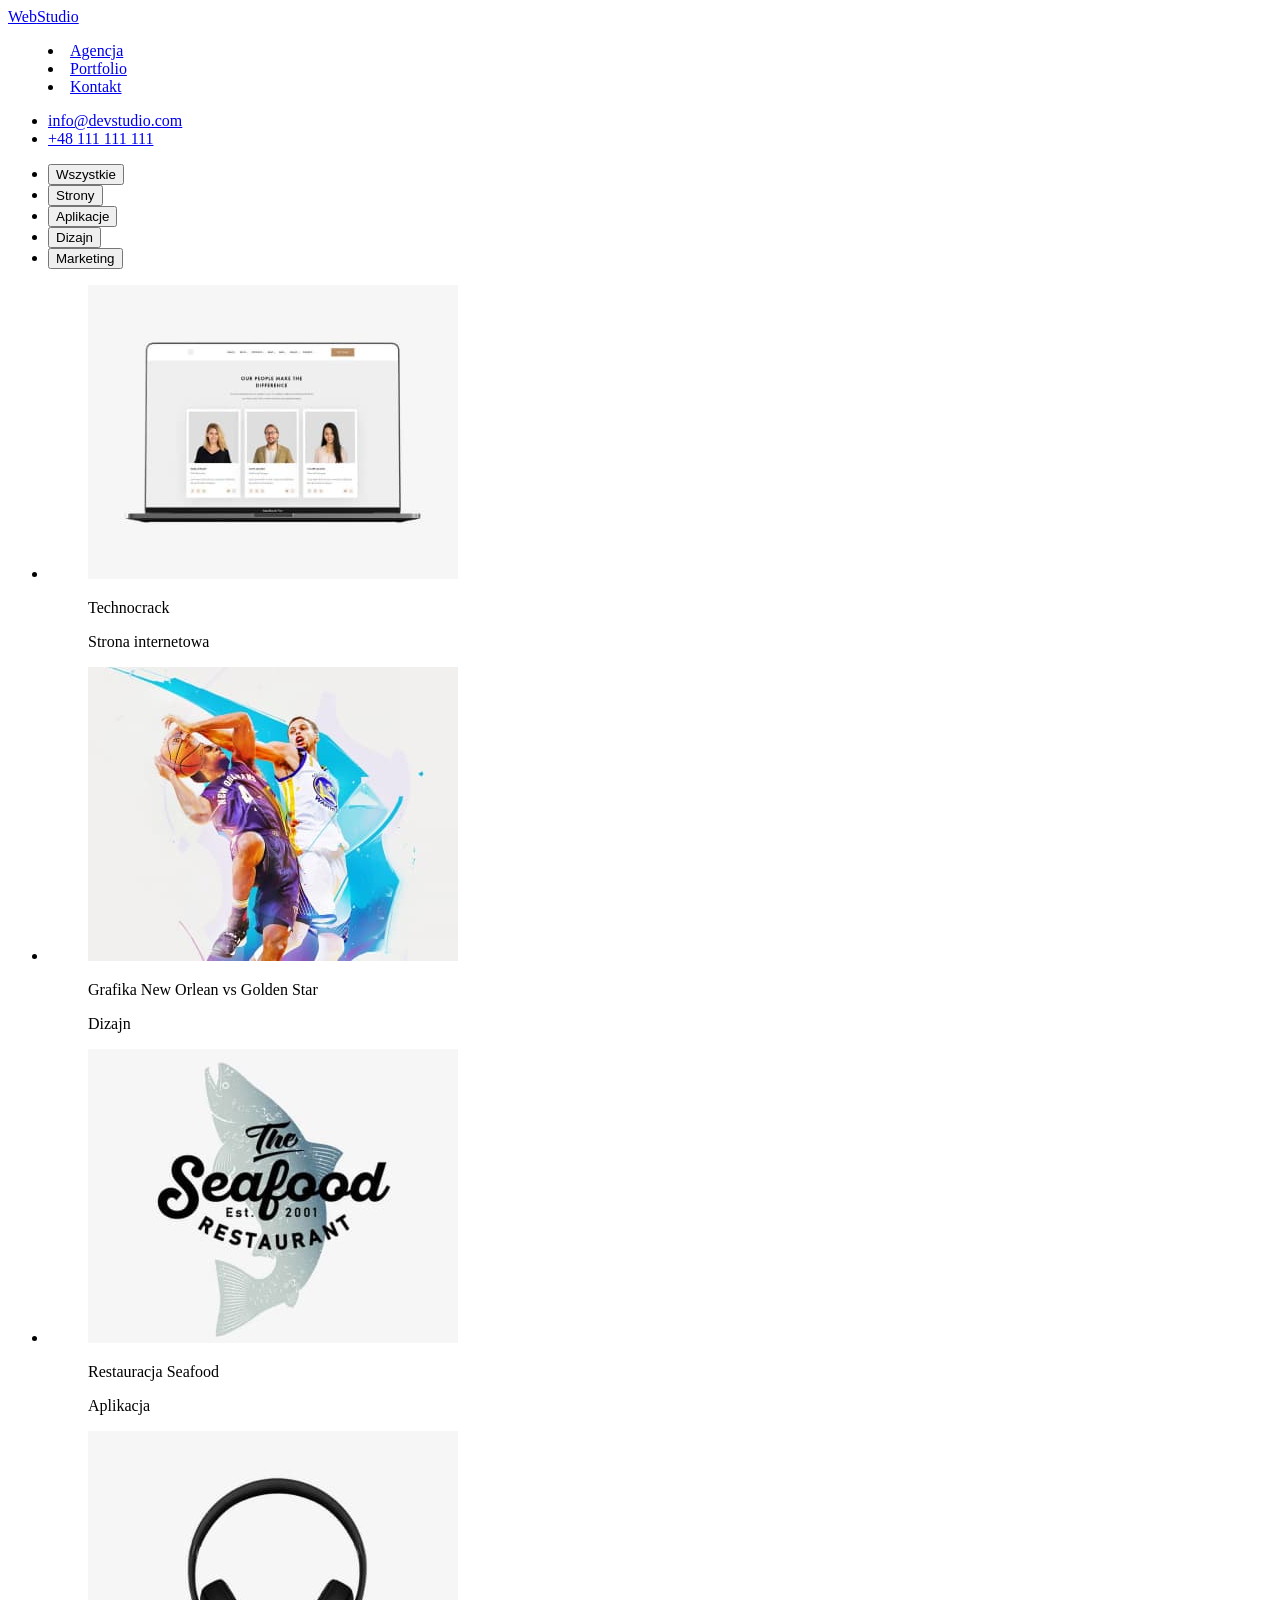
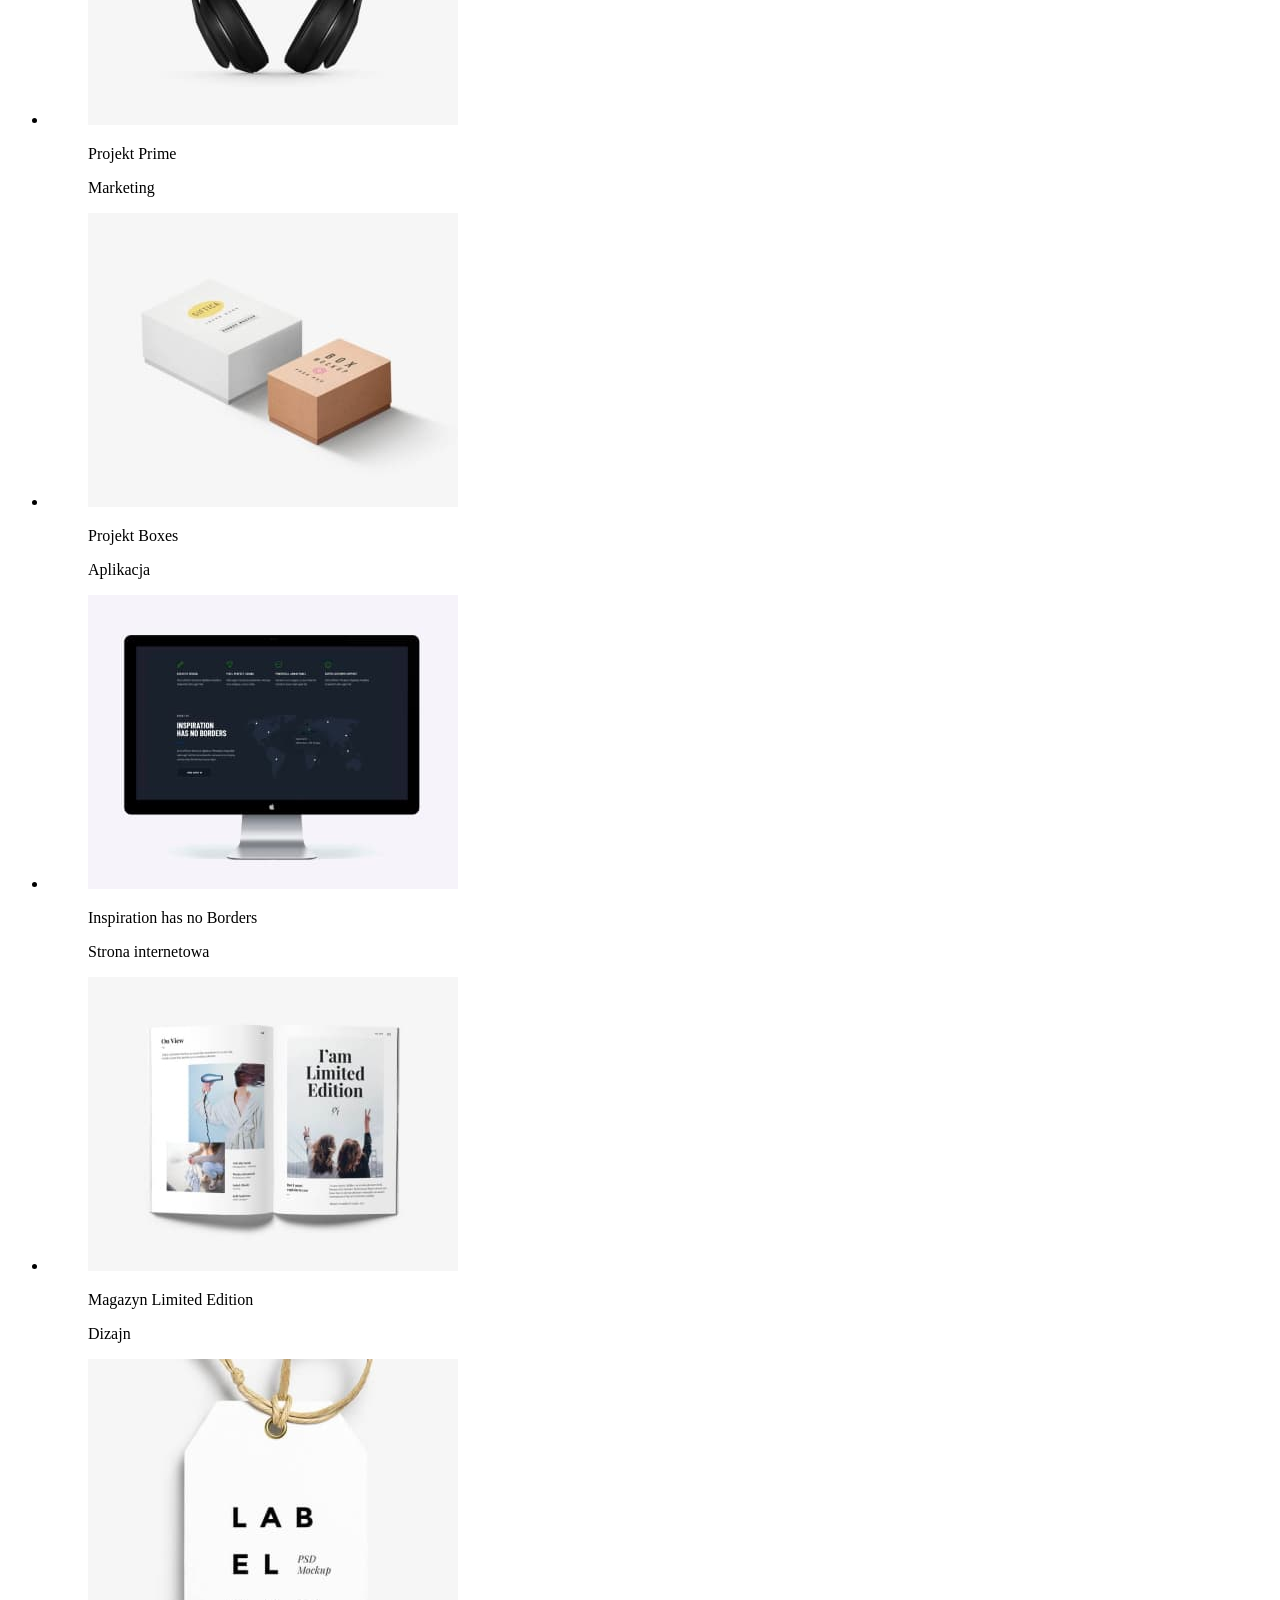
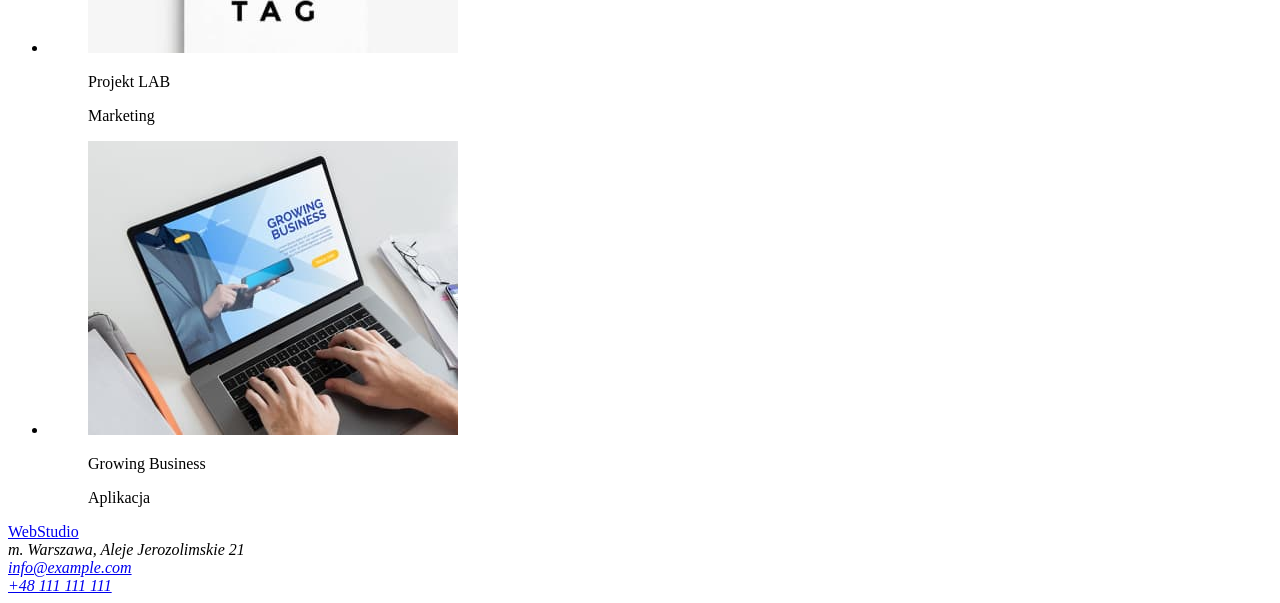
==== portfolio.html @ b9f43615 "e" ====
<!DOCTYPE html>
<html lang="en">
  <head>
    <meta charset="UTF-8" />
    <meta http-equiv="X-UA-Compatible" content="IE=edge" />
    <meta name="viewport" content="width=device-width, initial-scale=1.0" />
    <title>hw2 - Portfolio</title>
  </head>
  <body>
    <header>
      <a href="/index.html"><span>Web</span><span>Studio</span></a>
      <nav>
        <menu>
          <li><a href="#">Agencja</a></li>
          <li><a href="#">Portfolio</a></li>
          <li><a href="#">Kontakt</a></li>
        </menu>
      </nav>
      <ul>
        <li><a href="mailto:info@devstudio.com">info@devstudio.com</a></li>
        <li><a href="tel:+48111111111">+48 111 111 111</a></li>
      </ul>
    </header>
    <main>
      <section>
        <ul>
          <li><button type="button">Wszystkie</button></li>
          <li><button type="button">Strony</button></li>
          <li><button type="button">Aplikacje</button></li>
          <li><button type="button">Dizajn</button></li>
          <li><button type="button">Marketing</button></li>
        </ul>
      </section>
      <section>
        <ul>
          <li>
            <article>
              <figure>
                <img src="images/img1-2.jpg" alt="" width="370" height="294" />
                <figcaption>
                  <p>Technocrack</p>
                  <p>Strona internetowa</p>
                </figcaption>
              </figure>
            </article>
          </li>
          <li>
            <article>
              <figure>
                <img src="images/img2-2.jpg" alt="" width="370" height="294" />
                <figcaption>
                  <p>Grafika New Orlean vs Golden Star</p>
                  <p>Dizajn</p>
                </figcaption>
              </figure>
            </article>
          </li>
          <li>
            <article>
              <figure>
                <img src="images/img3-2.jpg" alt="" width="370" height="294" />
                <figcaption>
                  <p>Restauracja Seafood</p>
                  <p>Aplikacja</p>
                </figcaption>
              </figure>
            </article>
          </li>
          <li>
            <article>
              <figure>
                <img
                  src="images/img4-2.jpg"
                  alt="computer"
                  width="370"
                  height="294"
                />
                <figcaption>
                  <p>Projekt Prime</p>
                  <p>Marketing</p>
                </figcaption>
              </figure>
            </article>
          </li>
          <li>
            <article>
              <figure>
                <img src="images/img5-2.jpg" alt="" width="370" height="294" />
                <figcaption>
                  <p>Projekt Boxes</p>
                  <p>Aplikacja</p>
                </figcaption>
              </figure>
            </article>
          </li>
          <li>
            <article>
              <figure>
                <img src="images/img6-2.jpg" alt="" width="370" height="294" />
                <figcaption>
                  <p>Inspiration has no Borders</p>
                  <p>Strona internetowa</p>
                </figcaption>
              </figure>
            </article>
          </li>
          <li>
            <article>
              <figure>
                <img src="images/img7-2.jpg" alt="" width="370" height="294" />
                <figcaption>
                  <p>Magazyn Limited Edition</p>
                  <p>Dizajn</p>
                </figcaption>
              </figure>
            </article>
          </li>
          <li>
            <article>
              <figure>
                <img src="images/img8-2.jpg" alt="" width="370" height="294" />
                <figcaption>
                  <p>Projekt LAB</p>
                  <p>Marketing</p>
                </figcaption>
              </figure>
            </article>
          </li>
          <li>
            <article>
              <figure>
                <img src="images/img9-2.jpg" alt="" width="370" height="294" />
                <figcaption>
                  <p>Growing Business</p>
                  <p>Aplikacja</p>
                </figcaption>
              </figure>
            </article>
          </li>
        </ul>
      </section>
    </main>
    <footer>
      <a href="#"><span>Web</span><span>Studio</span></a>
      <address>
        m. Warszawa, Aleje Jerozolimskie 21<br /><a
          href="mailto:info@example.com"
          >info@example.com</a
        ><br /><a href="tel:+48111111111">+48 111 111 111</a>
      </address>
    </footer>
  </body>
</html>
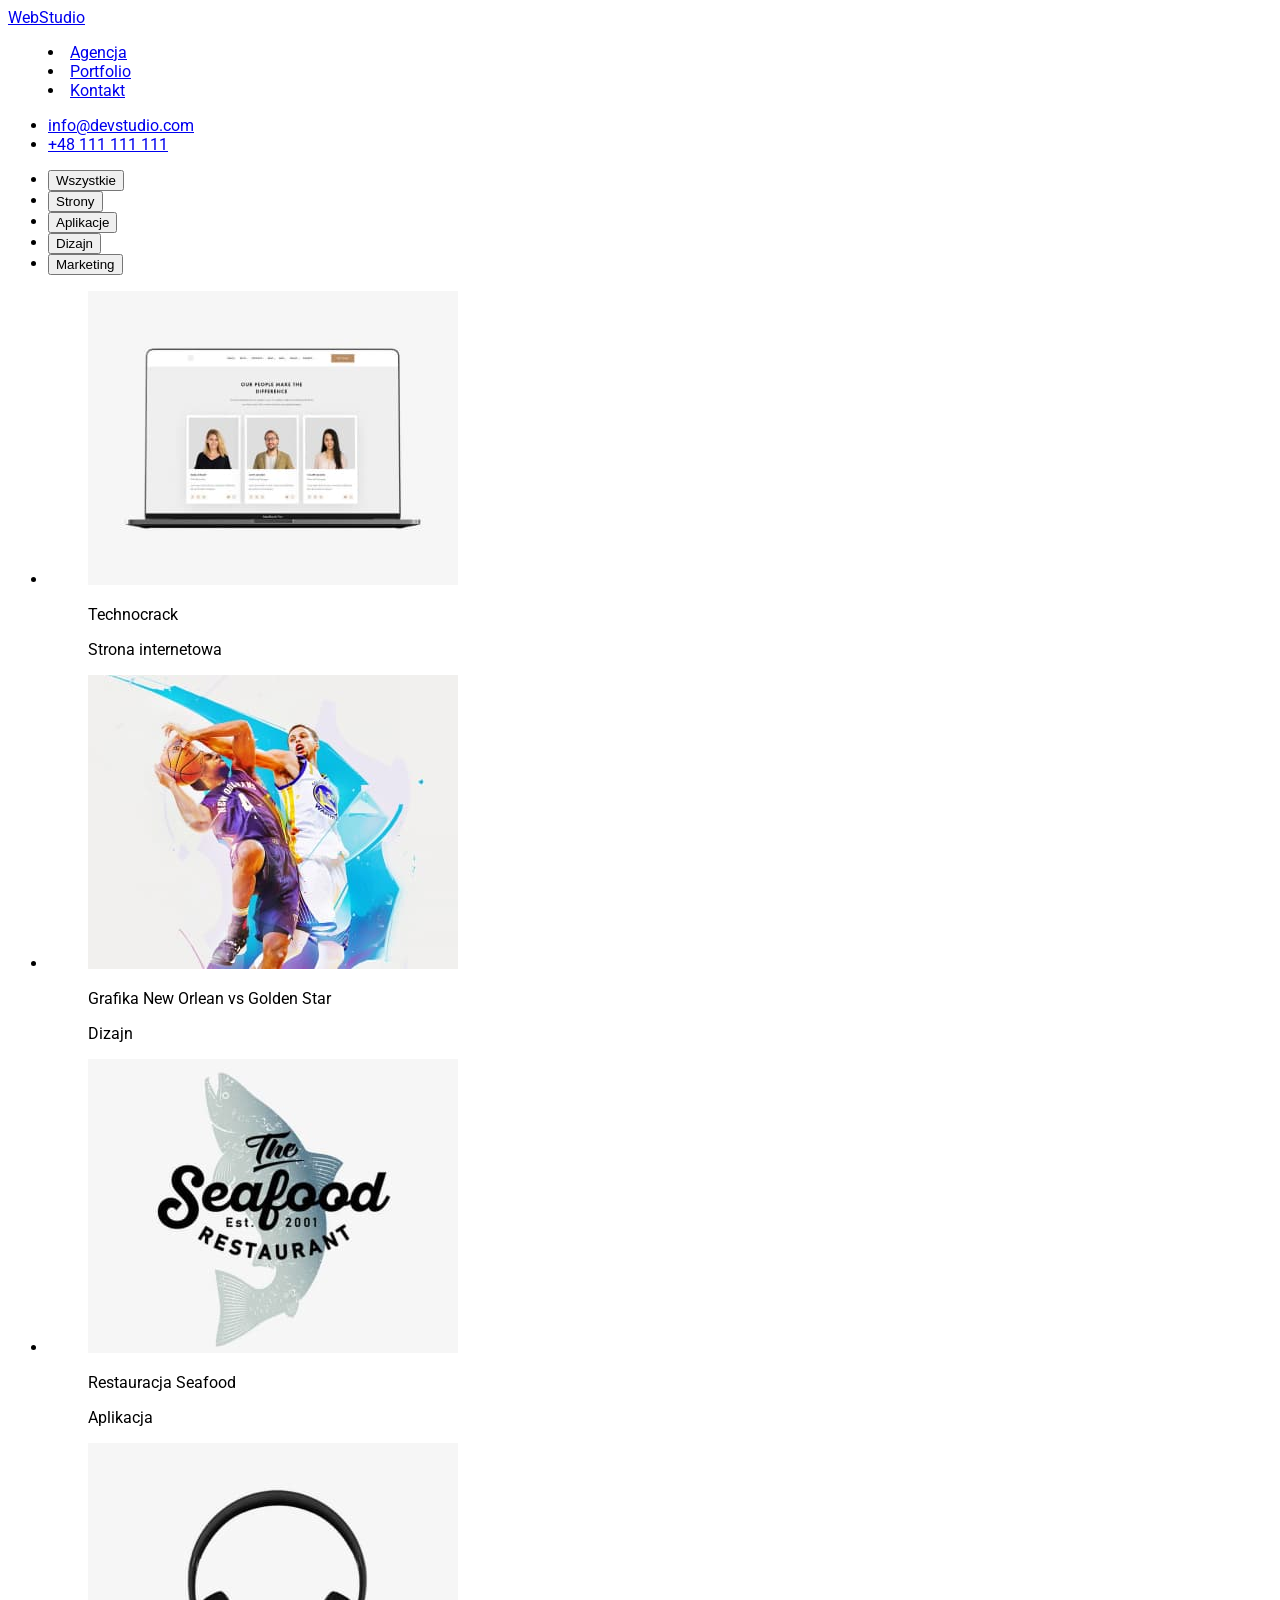
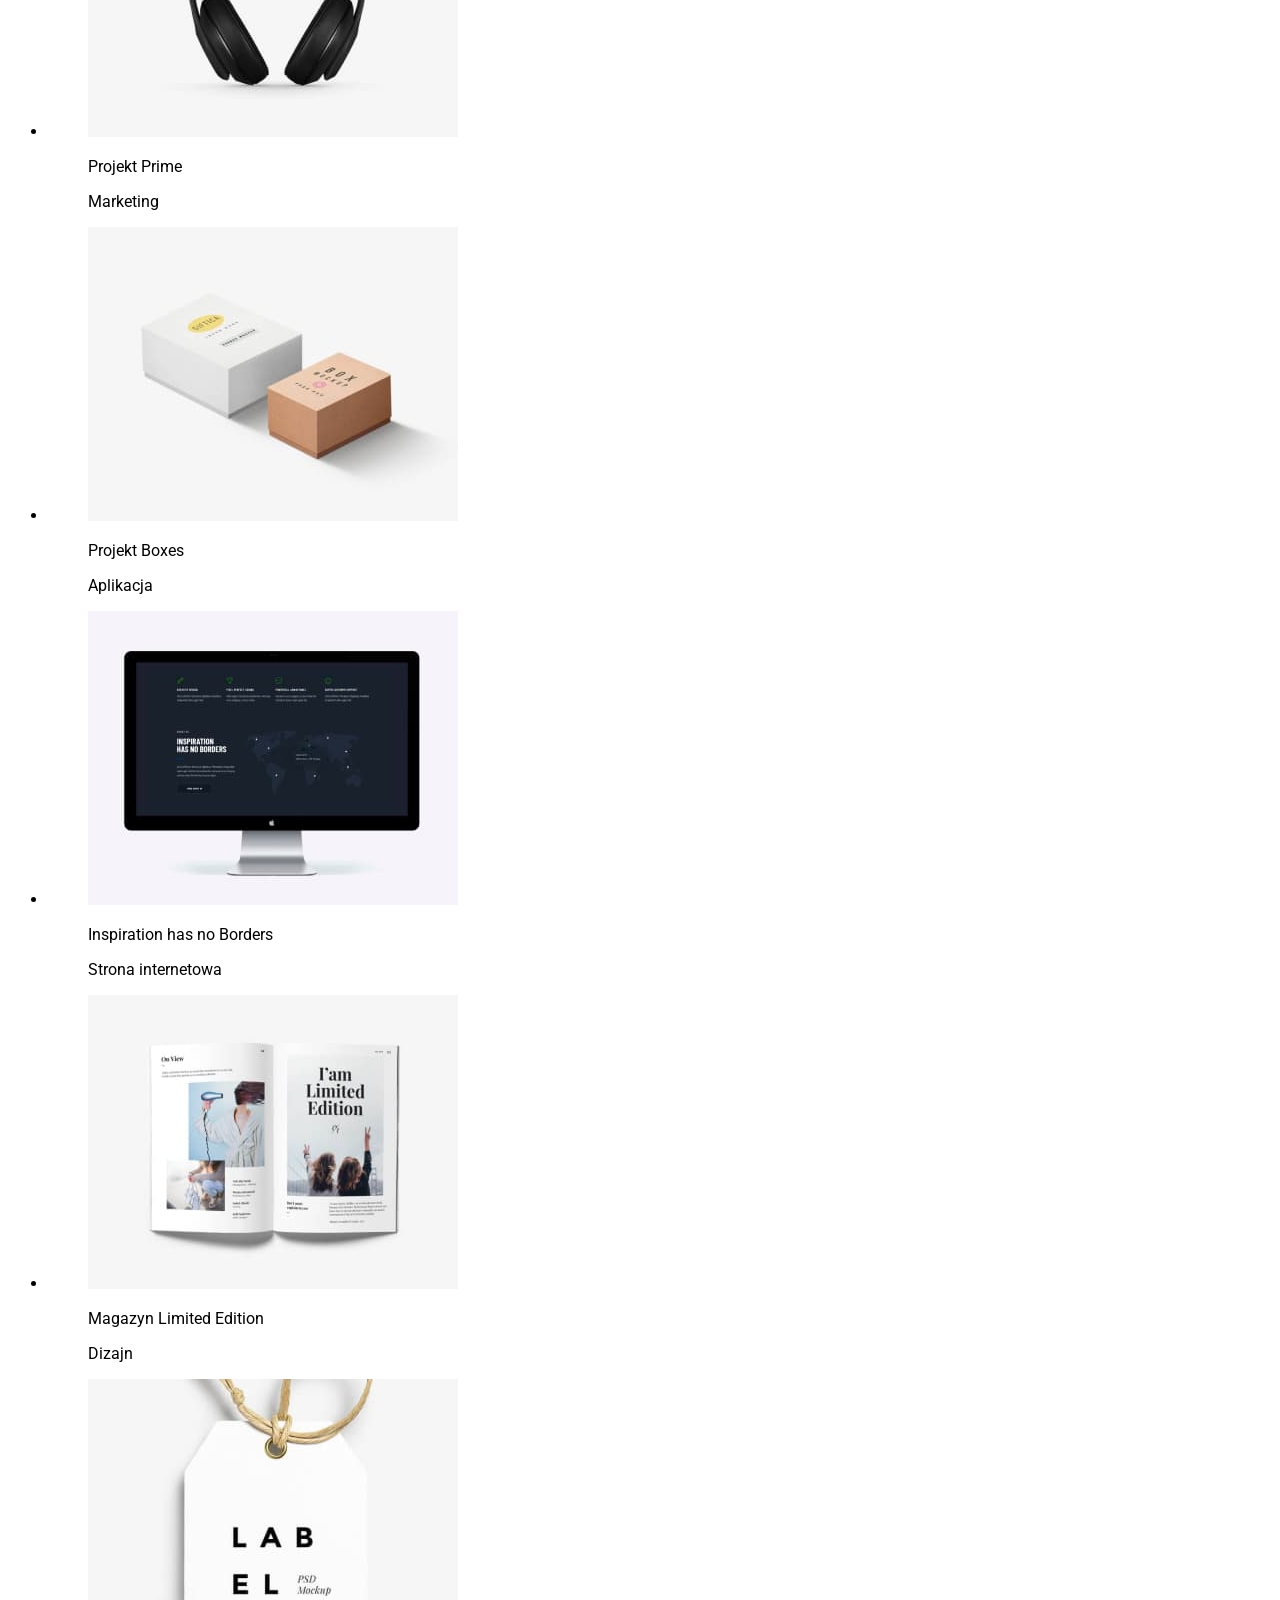
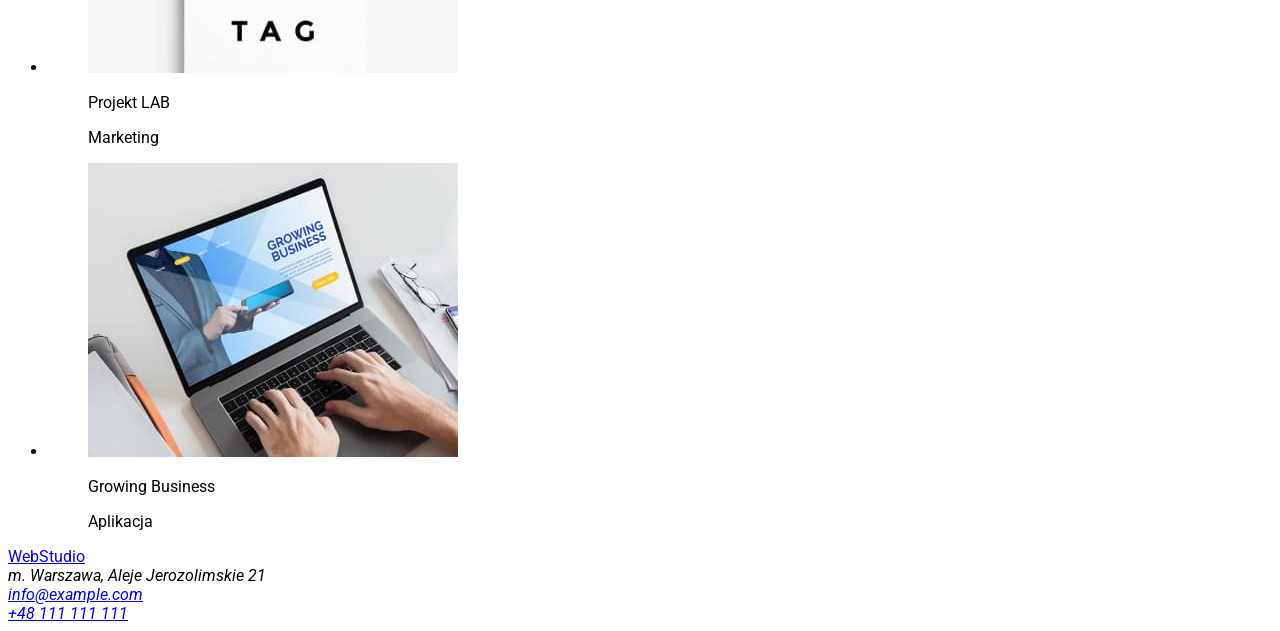
==== commit 93fe993f: "styles" ====
--- a/portfolio.html
+++ b/portfolio.html
@@ -5,6 +5,13 @@
     <meta http-equiv="X-UA-Compatible" content="IE=edge" />
     <meta name="viewport" content="width=device-width, initial-scale=1.0" />
     <title>hw2 - Portfolio</title>
+    <link rel="preconnect" href="https://fonts.googleapis.com" />
+    <link rel="preconnect" href="https://fonts.gstatic.com" crossorigin />
+    <link
+      href="https://fonts.googleapis.com/css2?family=Raleway:wght@700&family=Roboto:wght@400;500;700;900&display=swap"
+      rel="stylesheet"
+    />
+    <link rel="stylesheet" href="./css/styles.css" />
   </head>
   <body>
     <header>
--- a/css/styles.css
+++ b/css/styles.css
@@ -0,0 +1,4 @@
+body {
+  background: #ffffff;
+  font-family: "Roboto", sans-serif;
+}
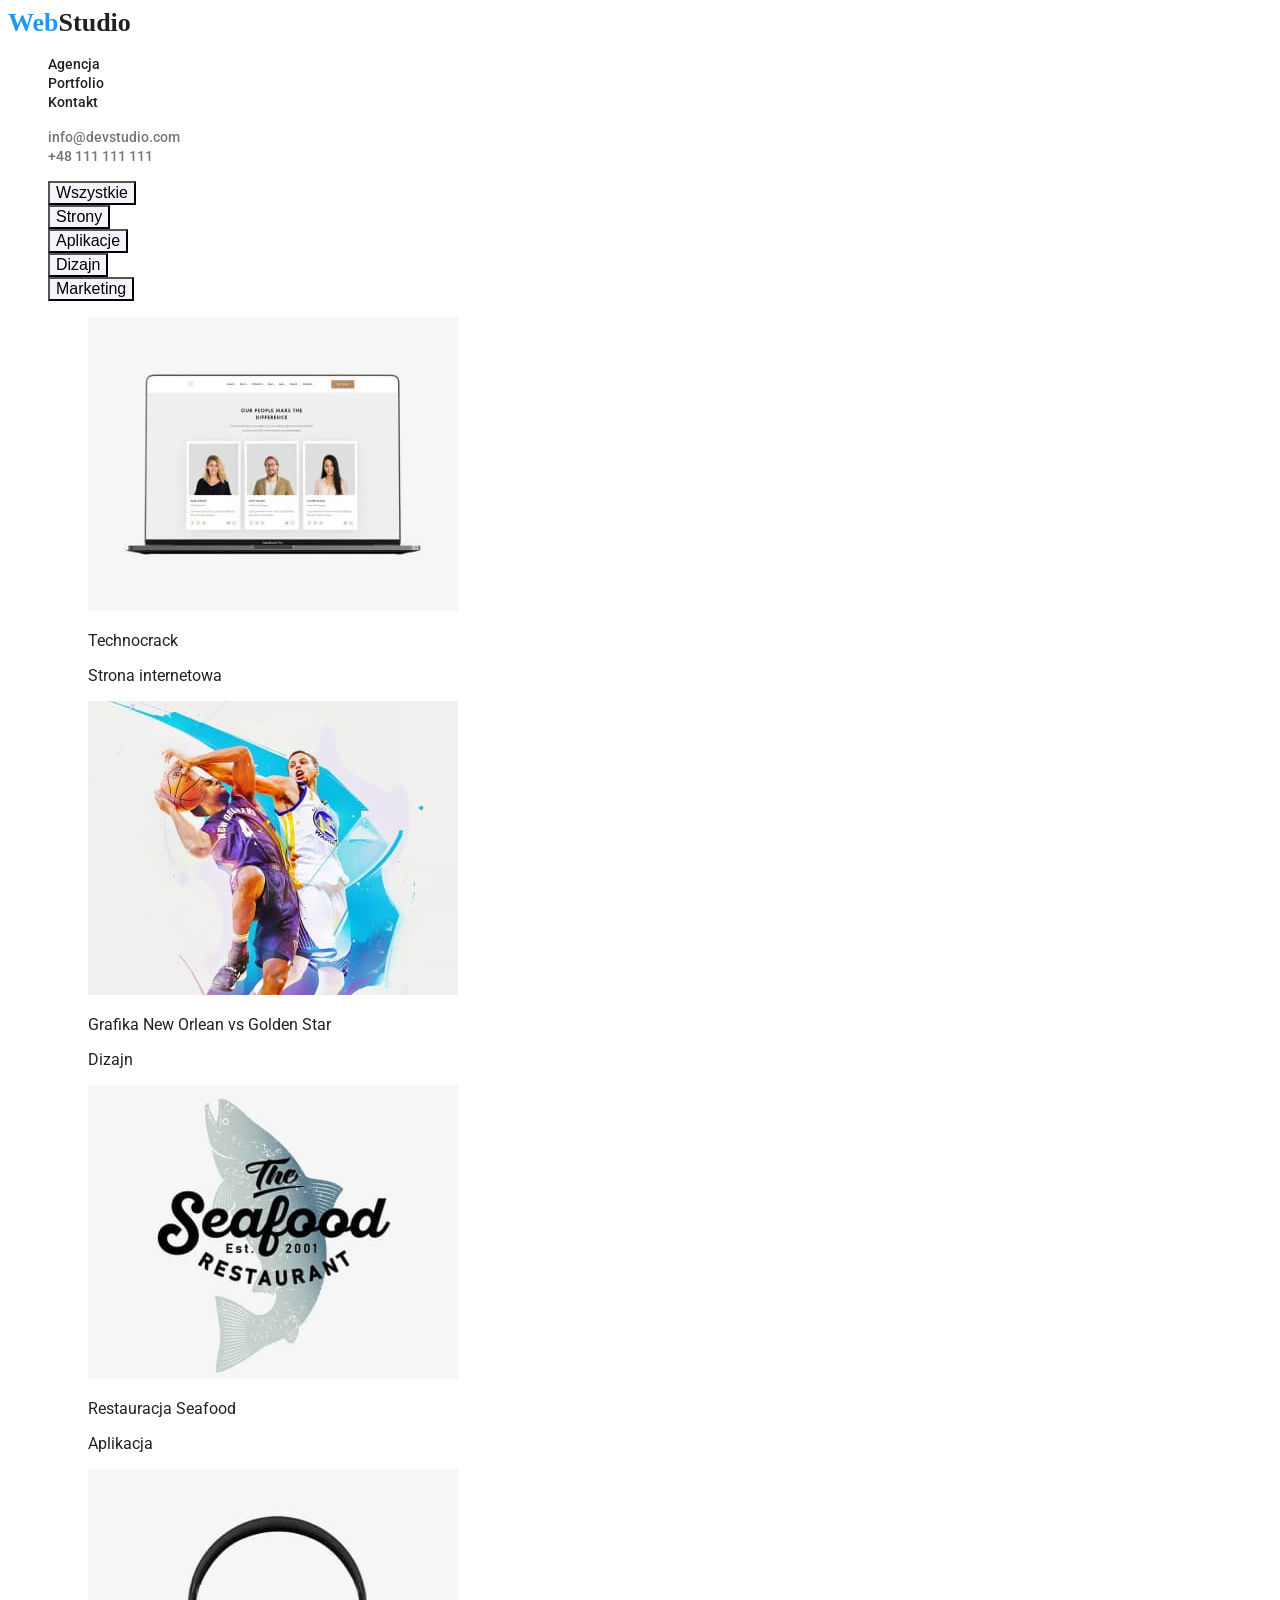
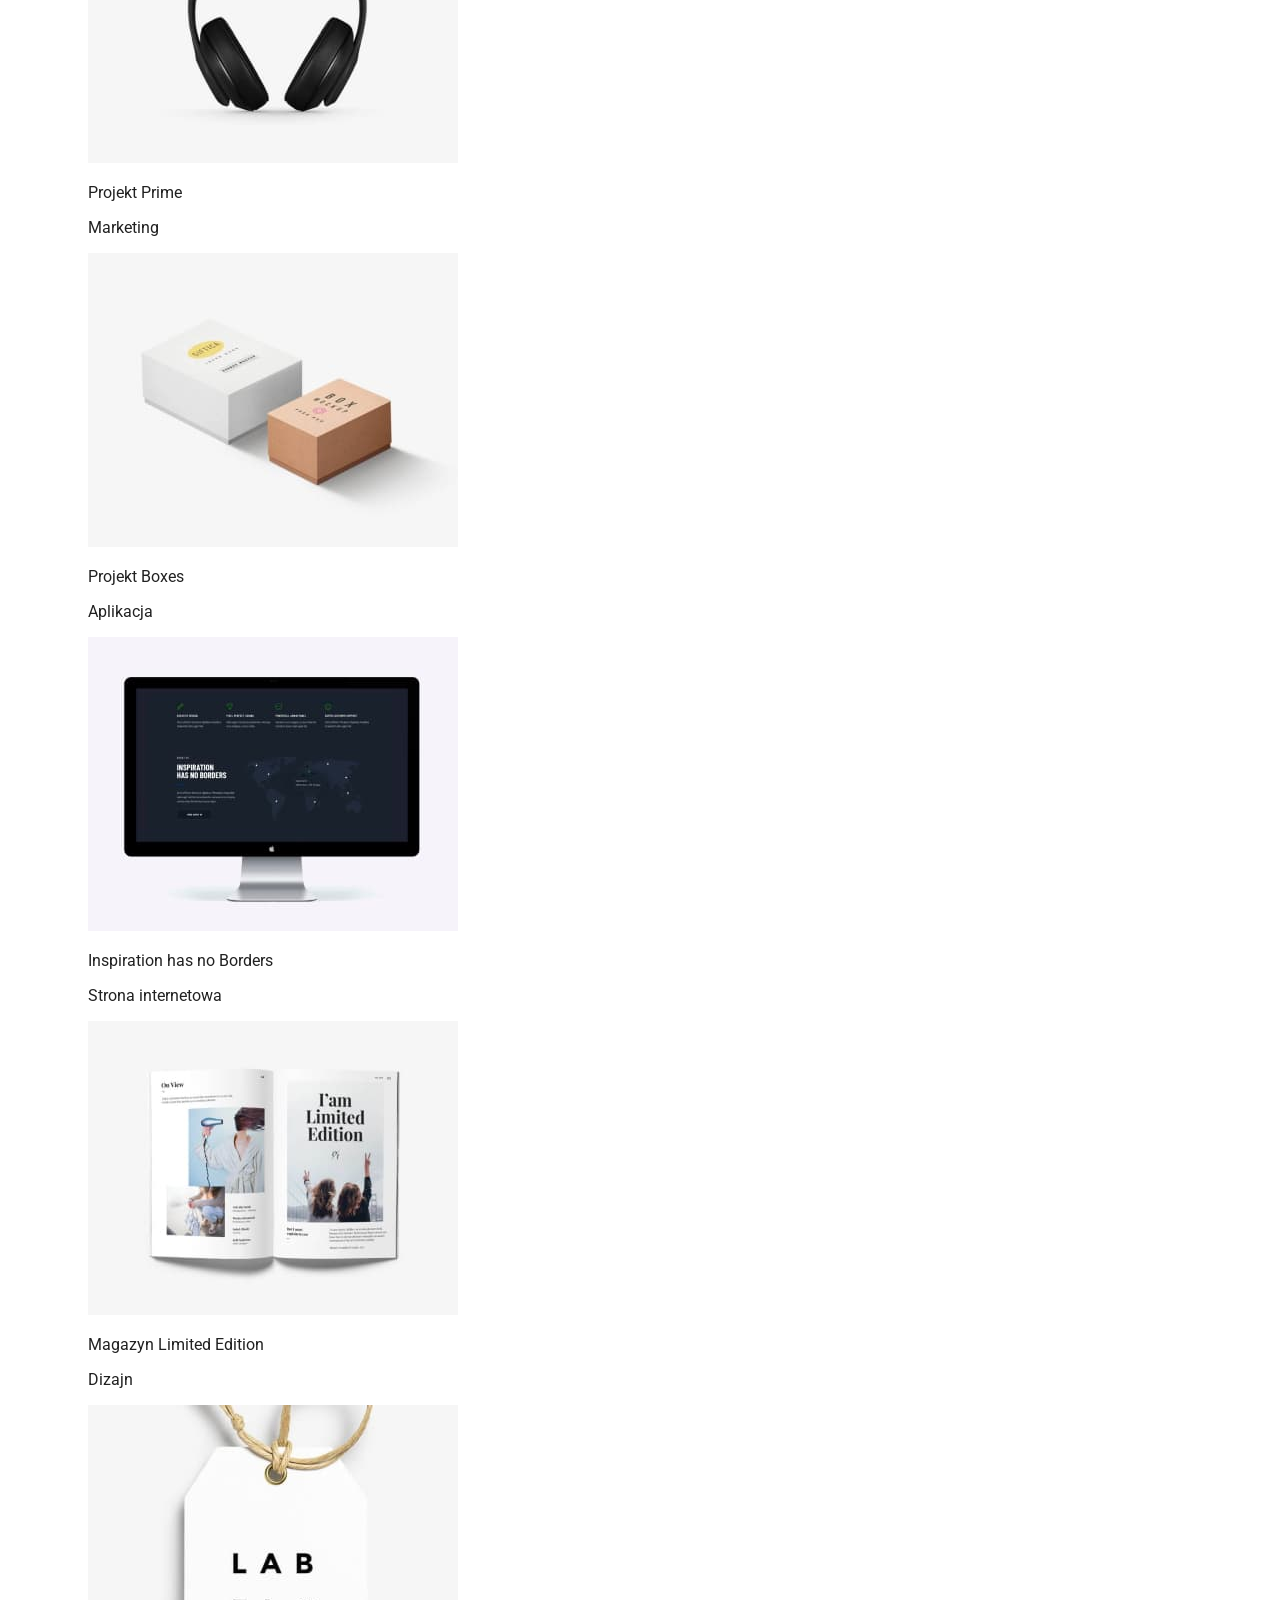
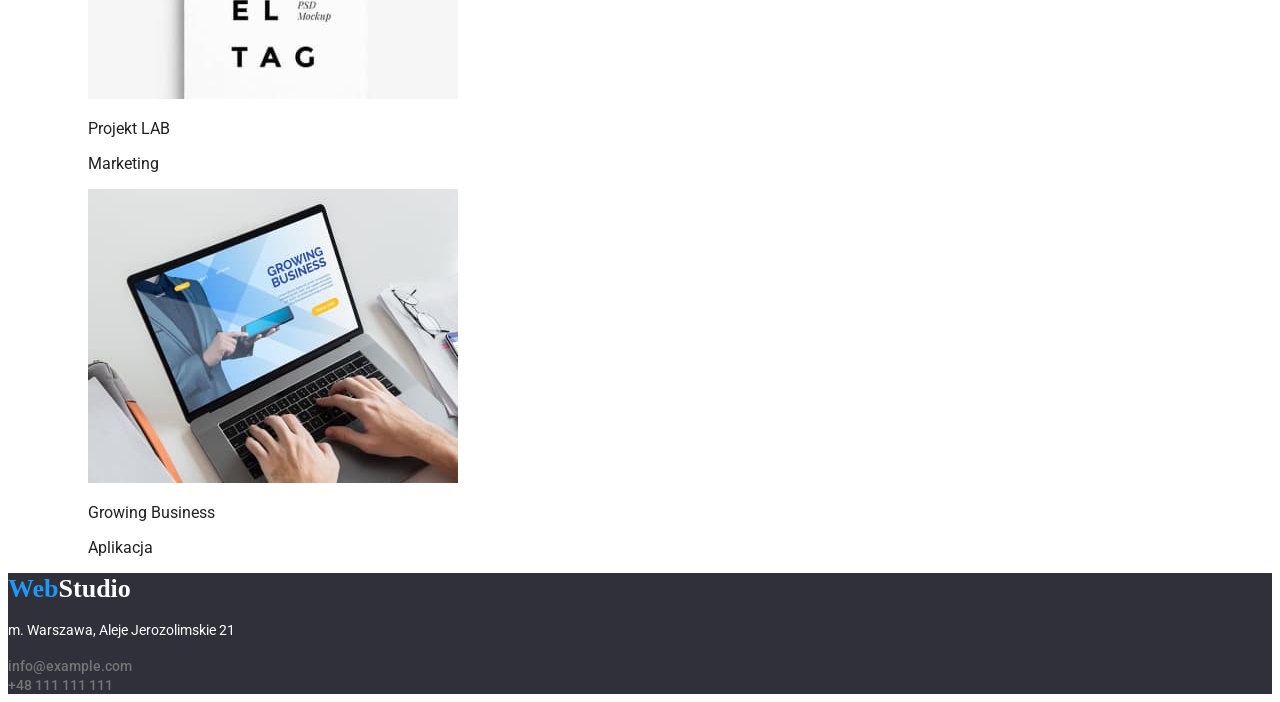
==== commit e6981f42: "styles" ====
--- a/portfolio.html
+++ b/portfolio.html
@@ -15,27 +15,45 @@
   </head>
   <body>
     <header>
-      <a href="/index.html"><span>Web</span><span>Studio</span></a>
+      <a class="menu-button" href="./index.html">
+        <span class="web-button">Web</span><span>Studio</span></a
+      >
       <nav>
-        <menu>
-          <li><a href="#">Agencja</a></li>
-          <li><a href="#">Portfolio</a></li>
-          <li><a href="#">Kontakt</a></li>
-        </menu>
+        <ul>
+          <li><a class="menu-links" href="#">Agencja</a></li>
+          <li><a class="menu-links" href="#">Portfolio</a></li>
+          <li><a class="menu-links" href="#">Kontakt</a></li>
+        </ul>
       </nav>
       <ul>
-        <li><a href="mailto:info@devstudio.com">info@devstudio.com</a></li>
-        <li><a href="tel:+48111111111">+48 111 111 111</a></li>
+        <li>
+          <a class="contact-links" href="mailto:info@devstudio.com"
+            >info@devstudio.com</a
+          >
+        </li>
+        <li>
+          <a class="contact-links" href="tel:+48111111111">+48 111 111 111</a>
+        </li>
       </ul>
     </header>
     <main>
       <section>
         <ul>
-          <li><button type="button">Wszystkie</button></li>
-          <li><button type="button">Strony</button></li>
-          <li><button type="button">Aplikacje</button></li>
-          <li><button type="button">Dizajn</button></li>
-          <li><button type="button">Marketing</button></li>
+          <li>
+            <button class="portfolio-buttons" type="button">Wszystkie</button>
+          </li>
+          <li>
+            <button class="portfolio-buttons" type="button">Strony</button>
+          </li>
+          <li>
+            <button class="portfolio-buttons" type="button">Aplikacje</button>
+          </li>
+          <li>
+            <button class="portfolio-buttons" type="button">Dizajn</button>
+          </li>
+          <li>
+            <button class="portfolio-buttons" type="button">Marketing</button>
+          </li>
         </ul>
       </section>
       <section>
@@ -147,13 +165,17 @@
         </ul>
       </section>
     </main>
-    <footer>
-      <a href="#"><span>Web</span><span>Studio</span></a>
+    <footer class="footer">
+      <a class="footer-button" href="#">
+        <span class="web-button">Web</span><span>Studio</span>
+      </a>
       <address>
-        m. Warszawa, Aleje Jerozolimskie 21<br /><a
-          href="mailto:info@example.com"
+        <p class="footer-address">m. Warszawa, Aleje Jerozolimskie 21 <br /></p>
+        <a class="contact-links" href="mailto:info@example.com"
           >info@example.com</a
-        ><br /><a href="tel:+48111111111">+48 111 111 111</a>
+        >
+        <br />
+        <a class="contact-links" href="tel:+48111111111">+48 111 111 111</a>
       </address>
     </footer>
   </body>
--- a/css/styles.css
+++ b/css/styles.css
@@ -1,4 +1,134 @@
 body {
   background: #ffffff;
+  color: #212121;
   font-family: "Roboto", sans-serif;
 }
+
+a {
+  text-decoration: none;
+  color: inherit;
+  font-style: normal;
+}
+
+ul {
+  list-style-type: none;
+}
+
+.menu-links {
+  font-weight: 500;
+  font-size: 14px;
+  color: #212121;
+}
+.menu-links:hover,
+.menu-links:focus {
+  color: #2196f3;
+  cursor: pointer;
+}
+
+.contact-links {
+  font-weight: 500;
+  font-size: 14px;
+  color: #757575;
+}
+.contact-links:hover,
+.contact-links:focus {
+  color: #2196f3;
+  cursor: pointer;
+}
+
+.portfolio-buttons {
+  font-weight: 500;
+  font-size: 16px;
+  background: #f5f4fa;
+}
+.portfolio-buttons:hover,
+.portfolio-buttons:focus {
+  color: #ffffff;
+  background: #2196f3;
+  cursor: pointer;
+}
+
+.menu-button {
+  font-family: "Raleway";
+  font-style: normal;
+  font-weight: 700;
+  font-size: 26px;
+}
+.footer-button {
+  font-family: "Raleway";
+  font-style: normal;
+  font-weight: 700;
+  font-size: 26px;
+  line-height: 31px;
+  color: #ffffff;
+}
+.web-button {
+  color: #2196f3;
+}
+
+.hero {
+  background: #2f303a;
+}
+.hero-header {
+  font-weight: 900;
+  font-size: 44px;
+  line-height: 60px;
+  color: #ffffff;
+}
+.hero-button {
+  background: #2196f3;
+  font-weight: 700;
+  font-size: 16px;
+  line-height: 30px;
+  color: #ffffff;
+}
+.footer {
+  background: #2f303a;
+}
+.footer-address {
+  font-weight: 400;
+  font-size: 14px;
+  line-height: 24px;
+  color: #ffffff;
+  font-style: normal;
+}
+.team {
+  background: #f5f4fa;
+}
+.team-header {
+  font-style: normal;
+  font-weight: 700;
+  font-size: 36px;
+  line-height: 42px;
+}
+.team-card {
+  background: #ffffff;
+}
+.team-names {
+  font-weight: 500;
+  font-size: 16px;
+  line-height: 19px;
+}
+.team-jobs {
+  font-style: normal;
+  font-weight: 400;
+  font-size: 16px;
+  line-height: 19px;
+  color: #757575;
+}
+.advantages-header {
+  font-weight: 700;
+  font-size: 14px;
+  line-height: 16px;
+}
+.advantages-description {
+  font-weight: 400;
+  font-size: 14px;
+  line-height: 24px;
+  color: #757575;
+}
+.experience-header {
+  font-weight: 700;
+  font-size: 36px;
+  line-height: 42px;
+}
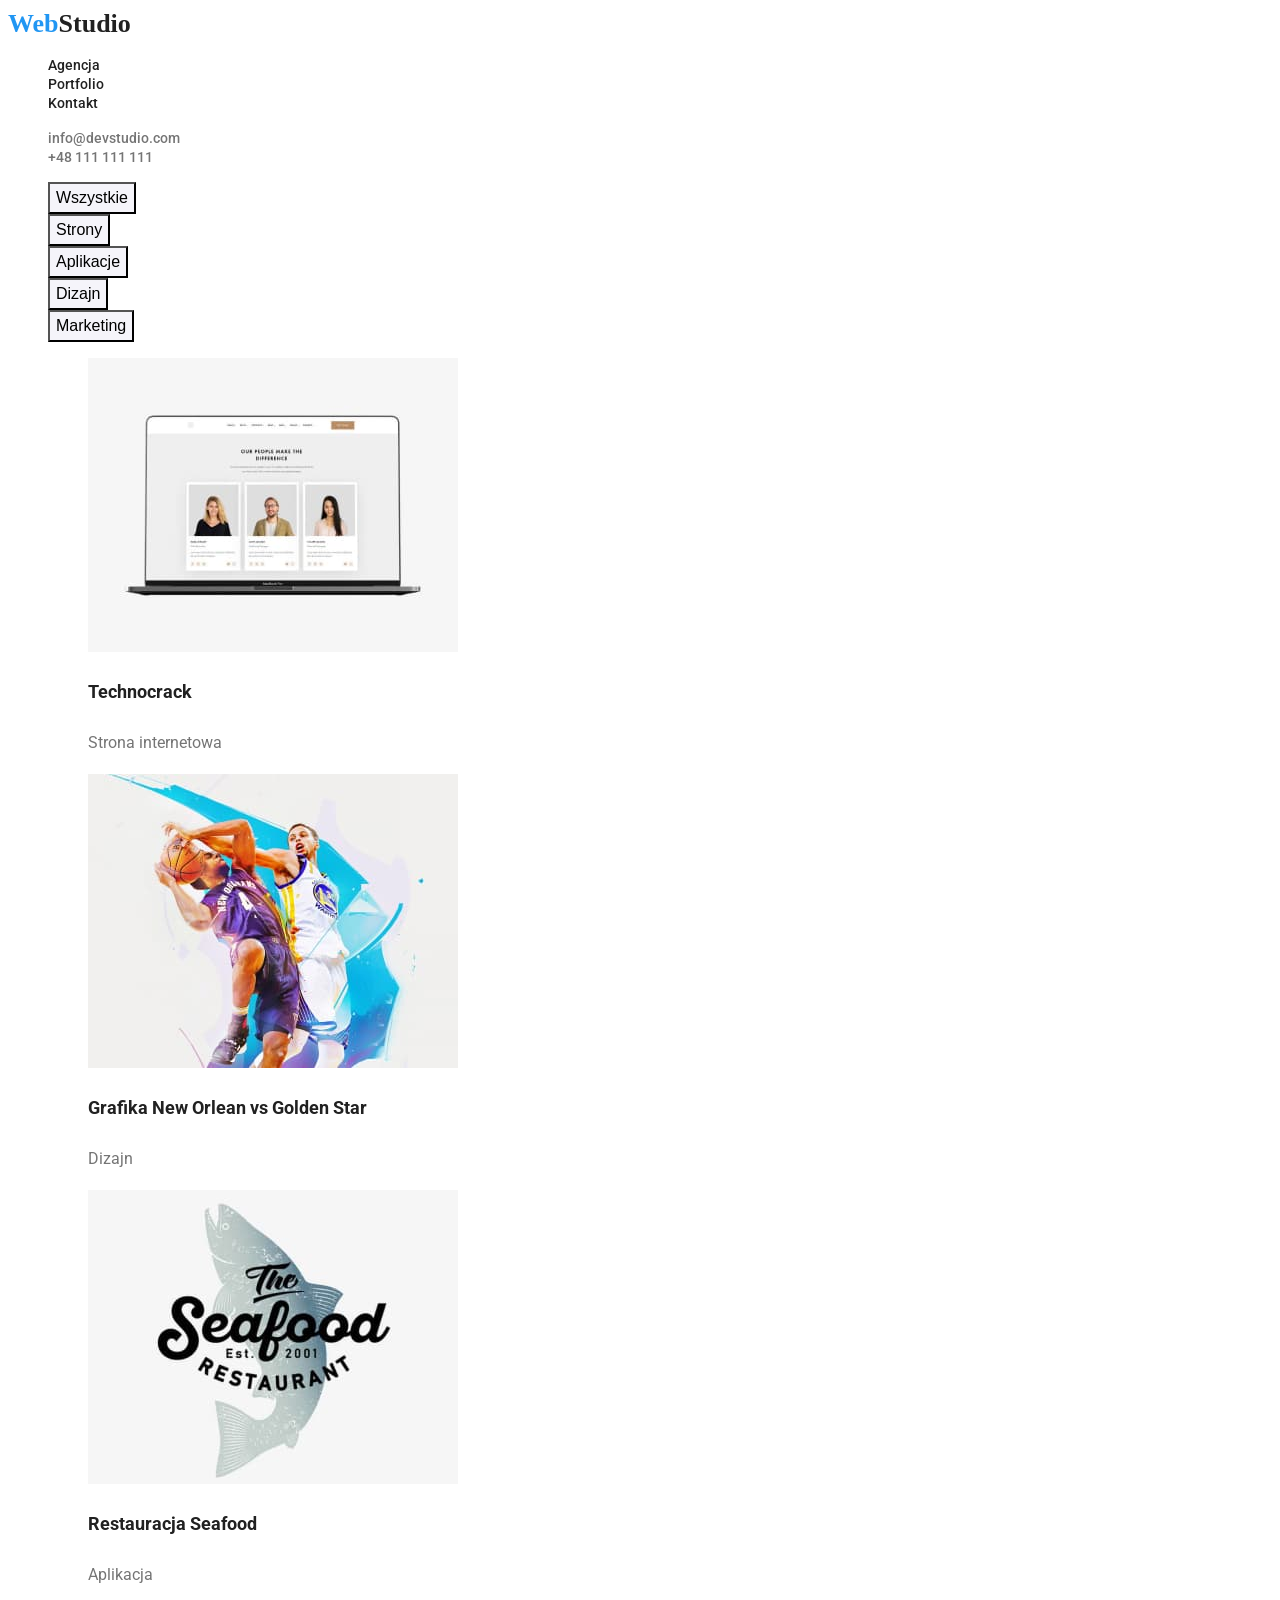
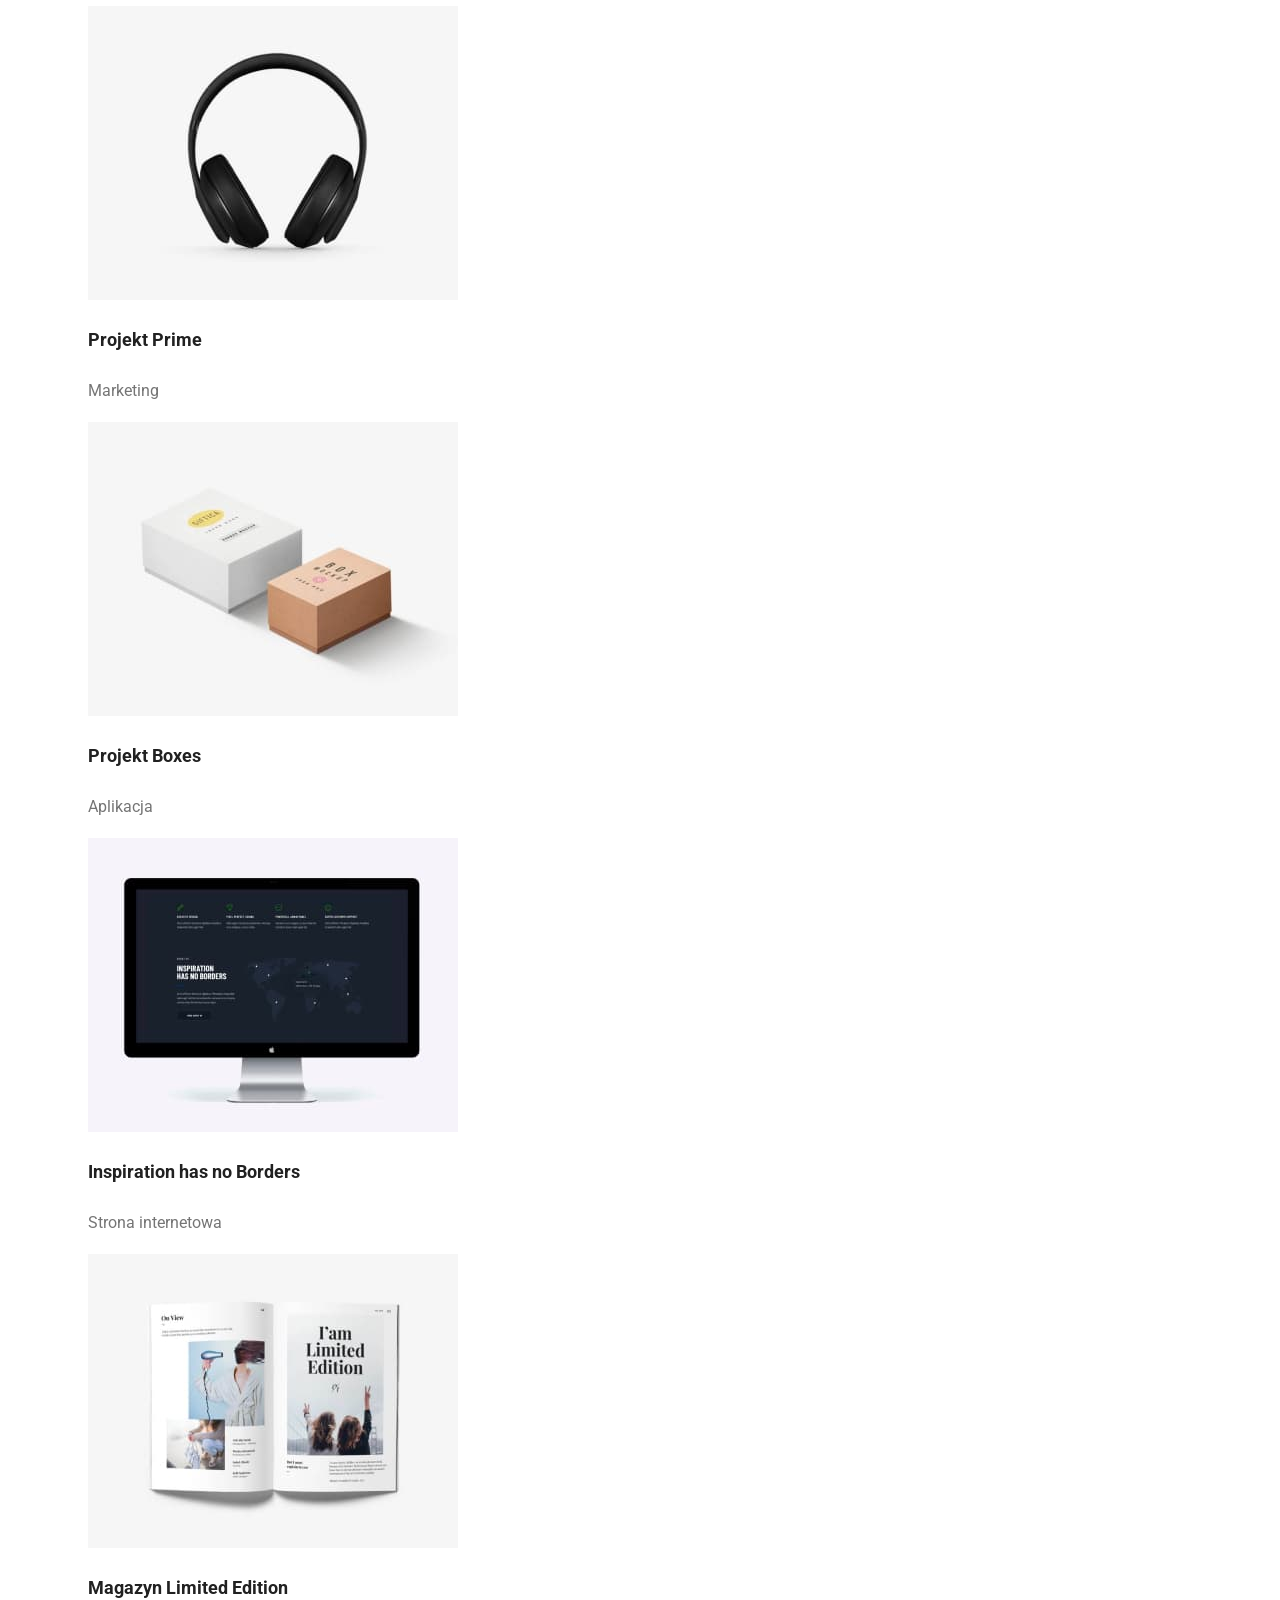
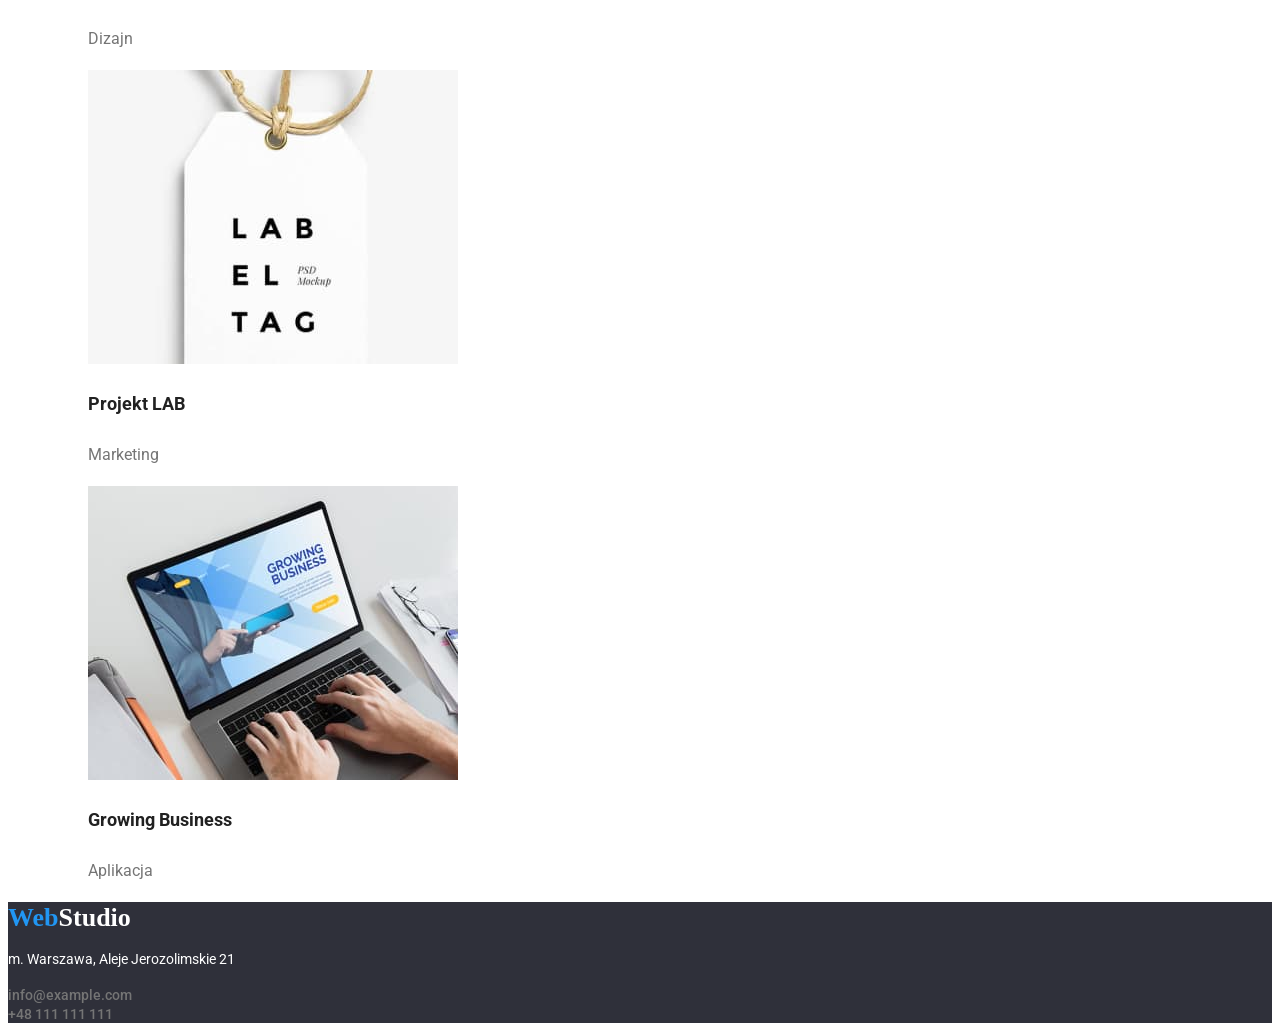
==== commit b55b1326: "e" ====
--- a/portfolio.html
+++ b/portfolio.html
@@ -19,52 +19,60 @@
         <span class="web-button">Web</span><span>Studio</span></a
       >
       <nav>
-        <ul>
-          <li><a class="menu-links" href="#">Agencja</a></li>
-          <li><a class="menu-links" href="#">Portfolio</a></li>
-          <li><a class="menu-links" href="#">Kontakt</a></li>
+        <ul class="menu-links">
+          <li><a class="menu-links-item" href="#">Agencja</a></li>
+          <li><a class="menu-links-item" href="#">Portfolio</a></li>
+          <li><a class="menu-links-item" href="#">Kontakt</a></li>
         </ul>
       </nav>
-      <ul>
+      <ul class="contact-links">
         <li>
-          <a class="contact-links" href="mailto:info@devstudio.com"
+          <a class="contact-links-item" href="mailto:info@devstudio.com"
             >info@devstudio.com</a
           >
         </li>
         <li>
-          <a class="contact-links" href="tel:+48111111111">+48 111 111 111</a>
+          <a class="contact-links-item" href="tel:+48111111111"
+            >+48 111 111 111</a
+          >
         </li>
       </ul>
     </header>
     <main>
       <section>
-        <ul>
+        <ul class="portfolio-button">
           <li>
-            <button class="portfolio-buttons" type="button">Wszystkie</button>
+            <button class="portfolio-button-item" type="button">
+              Wszystkie
+            </button>
           </li>
           <li>
-            <button class="portfolio-buttons" type="button">Strony</button>
+            <button class="portfolio-button-item" type="button">Strony</button>
           </li>
           <li>
-            <button class="portfolio-buttons" type="button">Aplikacje</button>
+            <button class="portfolio-button-item" type="button">
+              Aplikacje
+            </button>
           </li>
           <li>
-            <button class="portfolio-buttons" type="button">Dizajn</button>
+            <button class="portfolio-button-item" type="button">Dizajn</button>
           </li>
           <li>
-            <button class="portfolio-buttons" type="button">Marketing</button>
+            <button class="portfolio-button-item" type="button">
+              Marketing
+            </button>
           </li>
         </ul>
       </section>
       <section>
-        <ul>
+        <ul class="portfolio-item">
           <li>
             <article>
               <figure>
                 <img src="images/img1-2.jpg" alt="" width="370" height="294" />
                 <figcaption>
-                  <p>Technocrack</p>
-                  <p>Strona internetowa</p>
+                  <p class="portfolio-item-title">Technocrack</p>
+                  <p class="portfolio-item-description">Strona internetowa</p>
                 </figcaption>
               </figure>
             </article>
@@ -74,8 +82,10 @@
               <figure>
                 <img src="images/img2-2.jpg" alt="" width="370" height="294" />
                 <figcaption>
-                  <p>Grafika New Orlean vs Golden Star</p>
-                  <p>Dizajn</p>
+                  <p class="portfolio-item-title">
+                    Grafika New Orlean vs Golden Star
+                  </p>
+                  <p class="portfolio-item-description">Dizajn</p>
                 </figcaption>
               </figure>
             </article>
@@ -85,8 +95,8 @@
               <figure>
                 <img src="images/img3-2.jpg" alt="" width="370" height="294" />
                 <figcaption>
-                  <p>Restauracja Seafood</p>
-                  <p>Aplikacja</p>
+                  <p class="portfolio-item-title">Restauracja Seafood</p>
+                  <p class="portfolio-item-description">Aplikacja</p>
                 </figcaption>
               </figure>
             </article>
@@ -101,8 +111,8 @@
                   height="294"
                 />
                 <figcaption>
-                  <p>Projekt Prime</p>
-                  <p>Marketing</p>
+                  <p class="portfolio-item-title">Projekt Prime</p>
+                  <p class="portfolio-item-description">Marketing</p>
                 </figcaption>
               </figure>
             </article>
@@ -112,8 +122,8 @@
               <figure>
                 <img src="images/img5-2.jpg" alt="" width="370" height="294" />
                 <figcaption>
-                  <p>Projekt Boxes</p>
-                  <p>Aplikacja</p>
+                  <p class="portfolio-item-title">Projekt Boxes</p>
+                  <p class="portfolio-item-description">Aplikacja</p>
                 </figcaption>
               </figure>
             </article>
@@ -123,8 +133,8 @@
               <figure>
                 <img src="images/img6-2.jpg" alt="" width="370" height="294" />
                 <figcaption>
-                  <p>Inspiration has no Borders</p>
-                  <p>Strona internetowa</p>
+                  <p class="portfolio-item-title">Inspiration has no Borders</p>
+                  <p class="portfolio-item-description">Strona internetowa</p>
                 </figcaption>
               </figure>
             </article>
@@ -134,8 +144,8 @@
               <figure>
                 <img src="images/img7-2.jpg" alt="" width="370" height="294" />
                 <figcaption>
-                  <p>Magazyn Limited Edition</p>
-                  <p>Dizajn</p>
+                  <p class="portfolio-item-title">Magazyn Limited Edition</p>
+                  <p class="portfolio-item-description">Dizajn</p>
                 </figcaption>
               </figure>
             </article>
@@ -145,8 +155,8 @@
               <figure>
                 <img src="images/img8-2.jpg" alt="" width="370" height="294" />
                 <figcaption>
-                  <p>Projekt LAB</p>
-                  <p>Marketing</p>
+                  <p class="portfolio-item-title">Projekt LAB</p>
+                  <p class="portfolio-item-description">Marketing</p>
                 </figcaption>
               </figure>
             </article>
@@ -156,8 +166,8 @@
               <figure>
                 <img src="images/img9-2.jpg" alt="" width="370" height="294" />
                 <figcaption>
-                  <p>Growing Business</p>
-                  <p>Aplikacja</p>
+                  <p class="portfolio-item-title">Growing Business</p>
+                  <p class="portfolio-item-description">Aplikacja</p>
                 </figcaption>
               </figure>
             </article>
@@ -171,11 +181,13 @@
       </a>
       <address>
         <p class="footer-address">m. Warszawa, Aleje Jerozolimskie 21 <br /></p>
-        <a class="contact-links" href="mailto:info@example.com"
+        <a class="contact-links-item" href="mailto:info@example.com"
           >info@example.com</a
         >
         <br />
-        <a class="contact-links" href="tel:+48111111111">+48 111 111 111</a>
+        <a class="contact-links-item" href="tel:+48111111111"
+          >+48 111 111 111</a
+        >
       </address>
     </footer>
   </body>
--- a/css/styles.css
+++ b/css/styles.css
@@ -3,56 +3,64 @@
   color: #212121;
   font-family: "Roboto", sans-serif;
 }
-
-a {
+.menu-links {
+  list-style-type: none;
+}
+.menu-links-item {
+  font-weight: 500;
+  font-size: 14px;
+  line-height: 16px;
+  color: #212121;
   text-decoration: none;
-  color: inherit;
   font-style: normal;
 }
-
-ul {
-  list-style-type: none;
-}
-
-.menu-links {
-  font-weight: 500;
-  font-size: 14px;
-  color: #212121;
-}
-.menu-links:hover,
-.menu-links:focus {
+.menu-links-item:hover,
+.menu-links-item:focus {
   color: #2196f3;
   cursor: pointer;
 }
-
 .contact-links {
+  list-style-type: none;
+}
+.contact-links-item {
   font-weight: 500;
   font-size: 14px;
+  line-height: 16px;
   color: #757575;
+  text-decoration: none;
+  font-style: normal;
 }
-.contact-links:hover,
-.contact-links:focus {
+.contact-links-item:hover,
+.contact-links-item:focus {
   color: #2196f3;
   cursor: pointer;
 }
-
-.portfolio-buttons {
+.portfolio-button {
+  list-style-type: none;
+}
+.portfolio-button-item {
   font-weight: 500;
   font-size: 16px;
+  line-height: 26px;
   background: #f5f4fa;
 }
-.portfolio-buttons:hover,
-.portfolio-buttons:focus {
+.portfolio-button-item:hover,
+.portfolio-button-item:focus {
   color: #ffffff;
   background: #2196f3;
   cursor: pointer;
 }
-
 .menu-button {
   font-family: "Raleway";
   font-style: normal;
   font-weight: 700;
   font-size: 26px;
+  line-height: 31px;
+  text-decoration: none;
+  color: inherit;
+}
+.menu-button:hover {
+  cursor: pointer;
 }
 .footer-button {
   font-family: "Raleway";
@@ -60,6 +68,7 @@
   font-weight: 700;
   font-size: 26px;
   line-height: 31px;
+  text-decoration: none;
   color: #ffffff;
 }
 .web-button {
@@ -95,6 +104,9 @@
 .team {
   background: #f5f4fa;
 }
+.team-item {
+  list-style-type: none;
+}
 .team-header {
   font-style: normal;
   font-weight: 700;
@@ -116,6 +128,9 @@
   line-height: 19px;
   color: #757575;
 }
+.advantages {
+  list-style-type: none;
+}
 .advantages-header {
   font-weight: 700;
   font-size: 14px;
@@ -127,8 +142,25 @@
   line-height: 24px;
   color: #757575;
 }
+.experience {
+  list-style-type: none;
+}
 .experience-header {
   font-weight: 700;
   font-size: 36px;
   line-height: 42px;
 }
+.portfolio-item {
+  list-style-type: none;
+}
+.portfolio-item-title {
+  font-weight: 700;
+  font-size: 18px;
+  line-height: 36px;
+}
+.portfolio-item-description {
+  font-weight: 400;
+  font-size: 16px;
+  line-height: 30px;
+  color: #757575;
+}
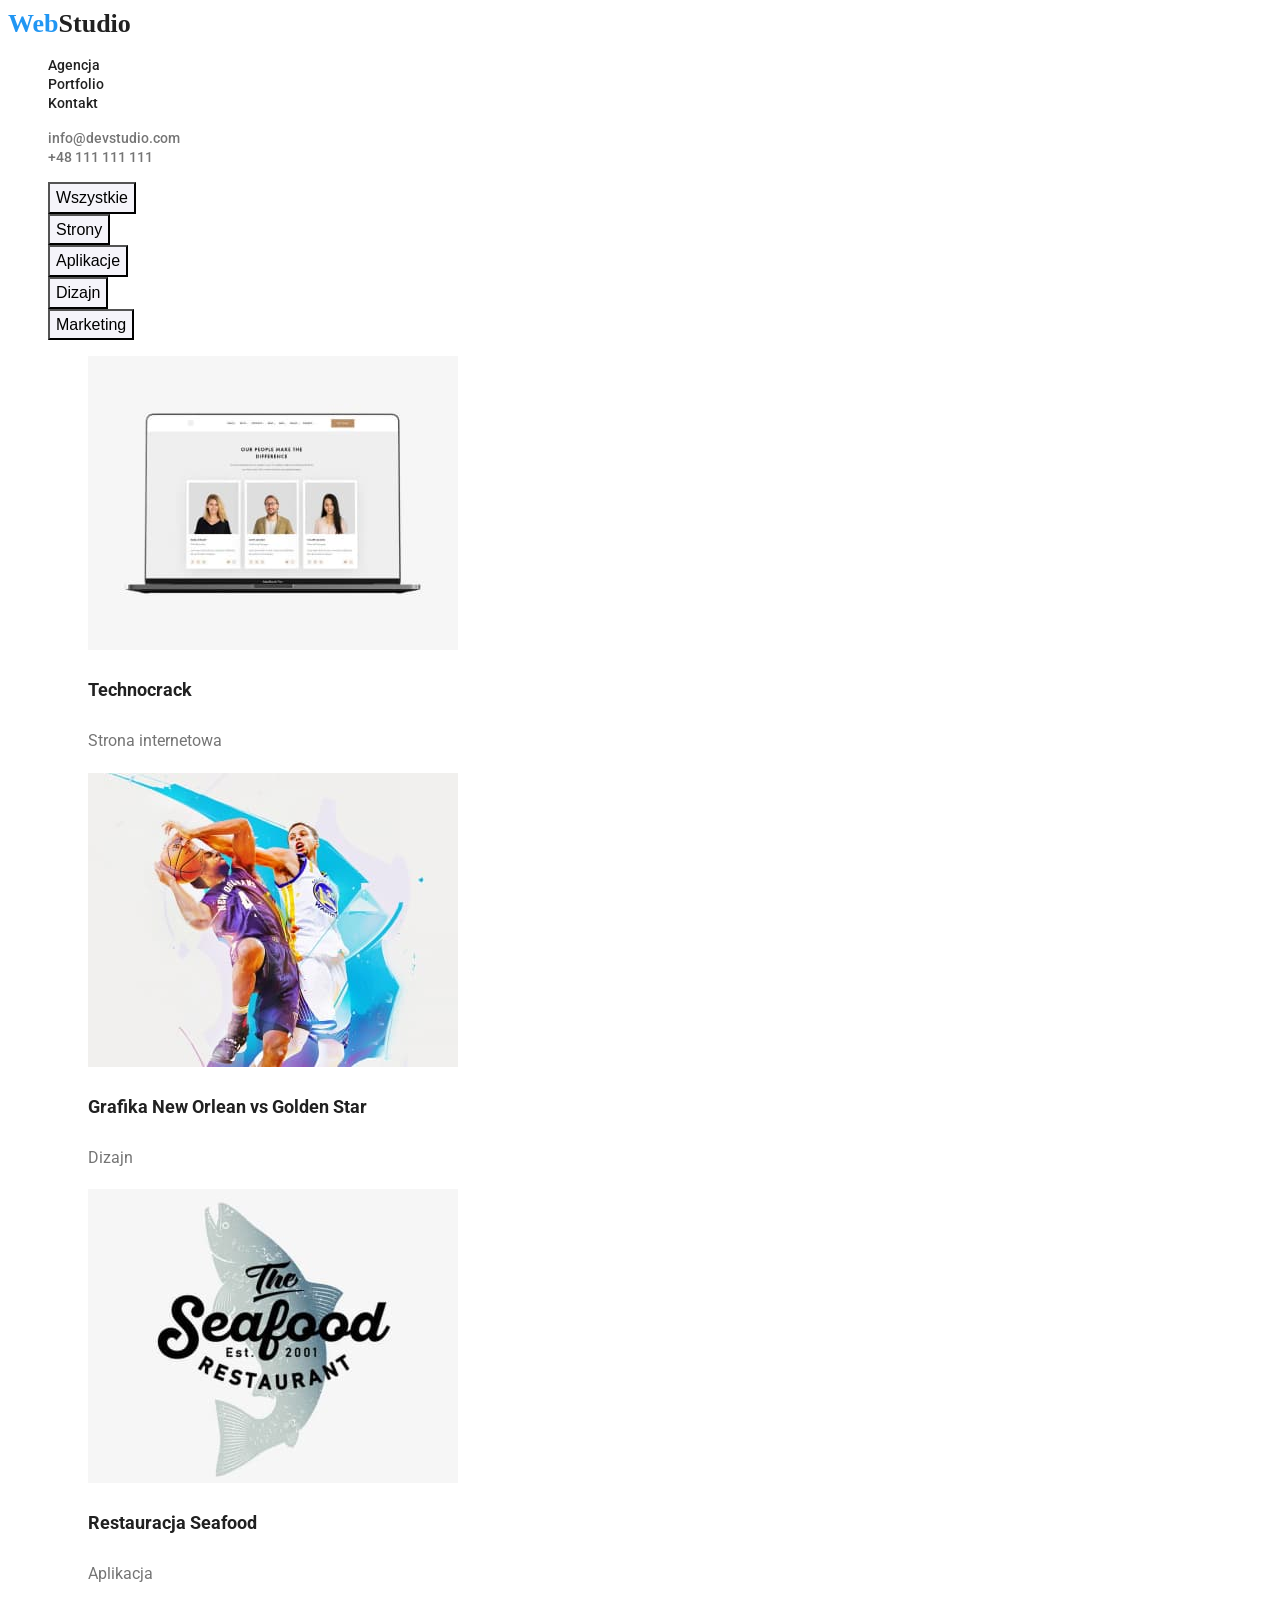
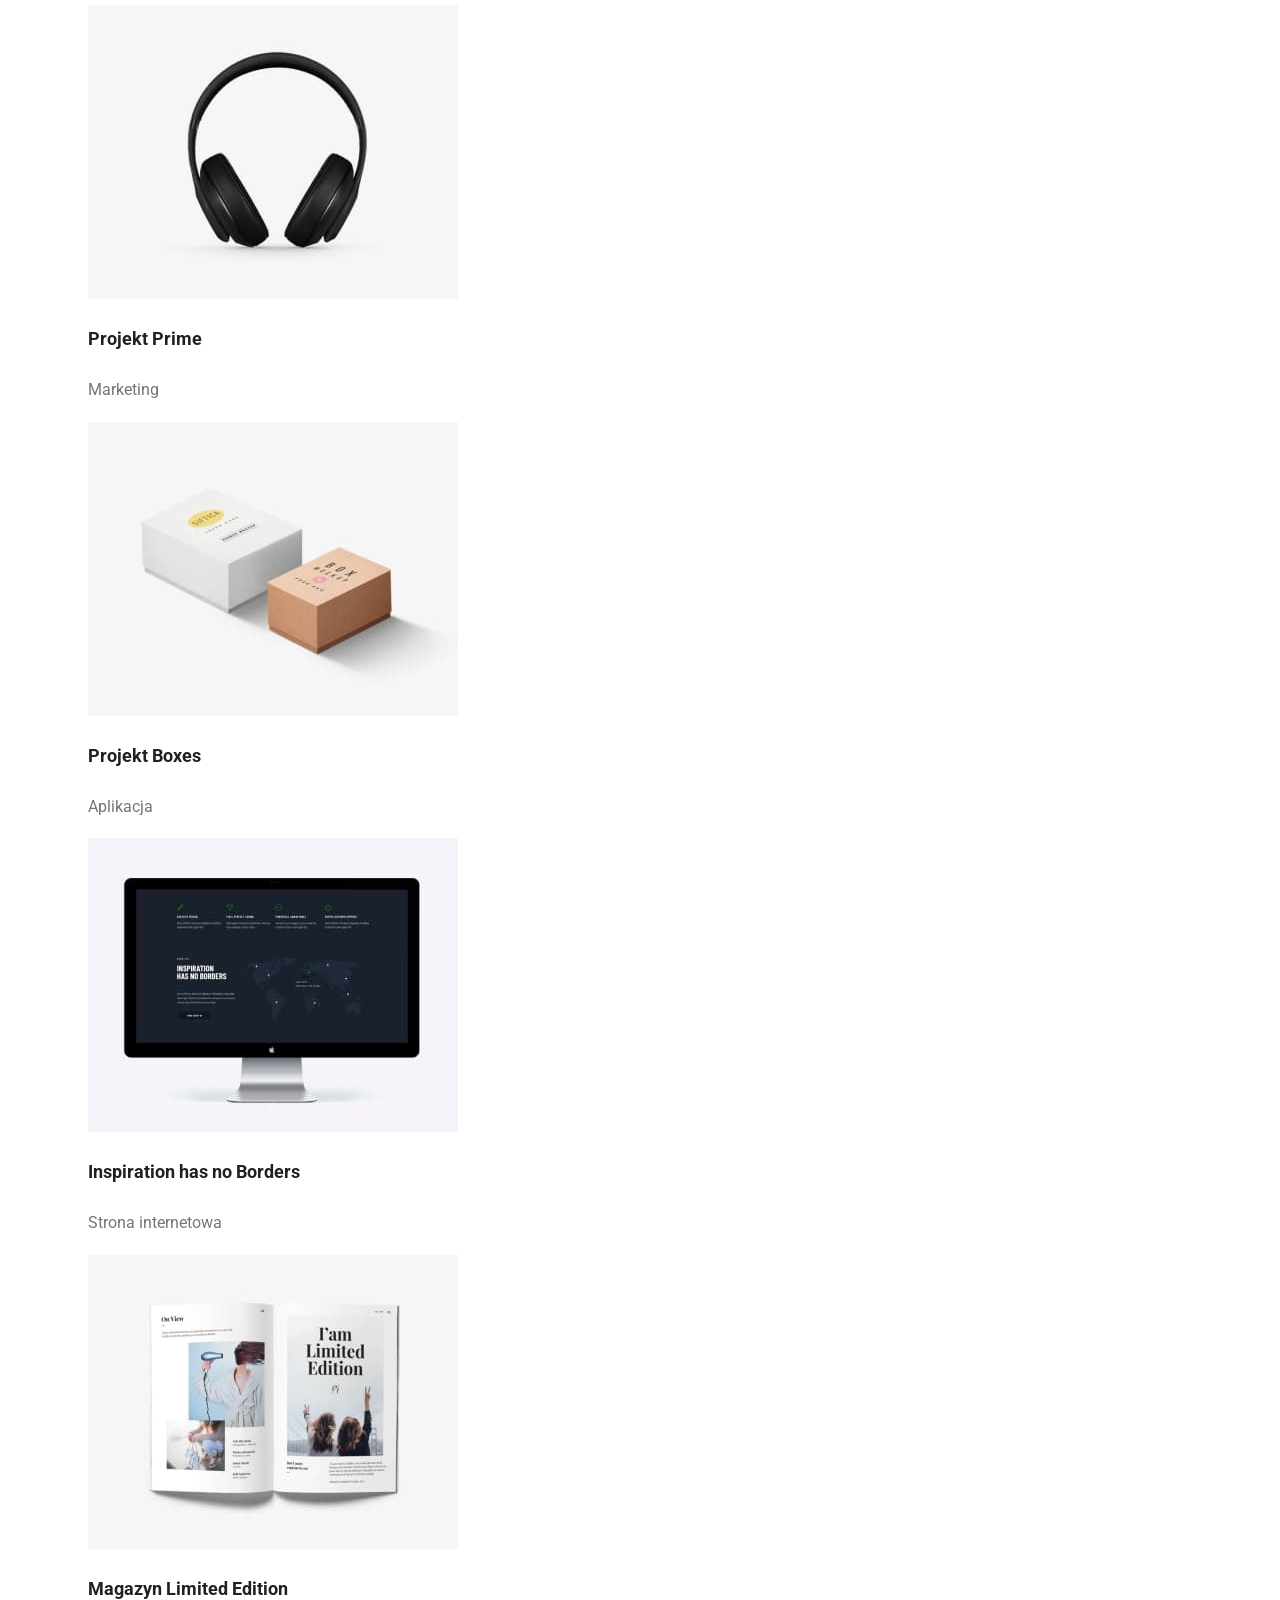
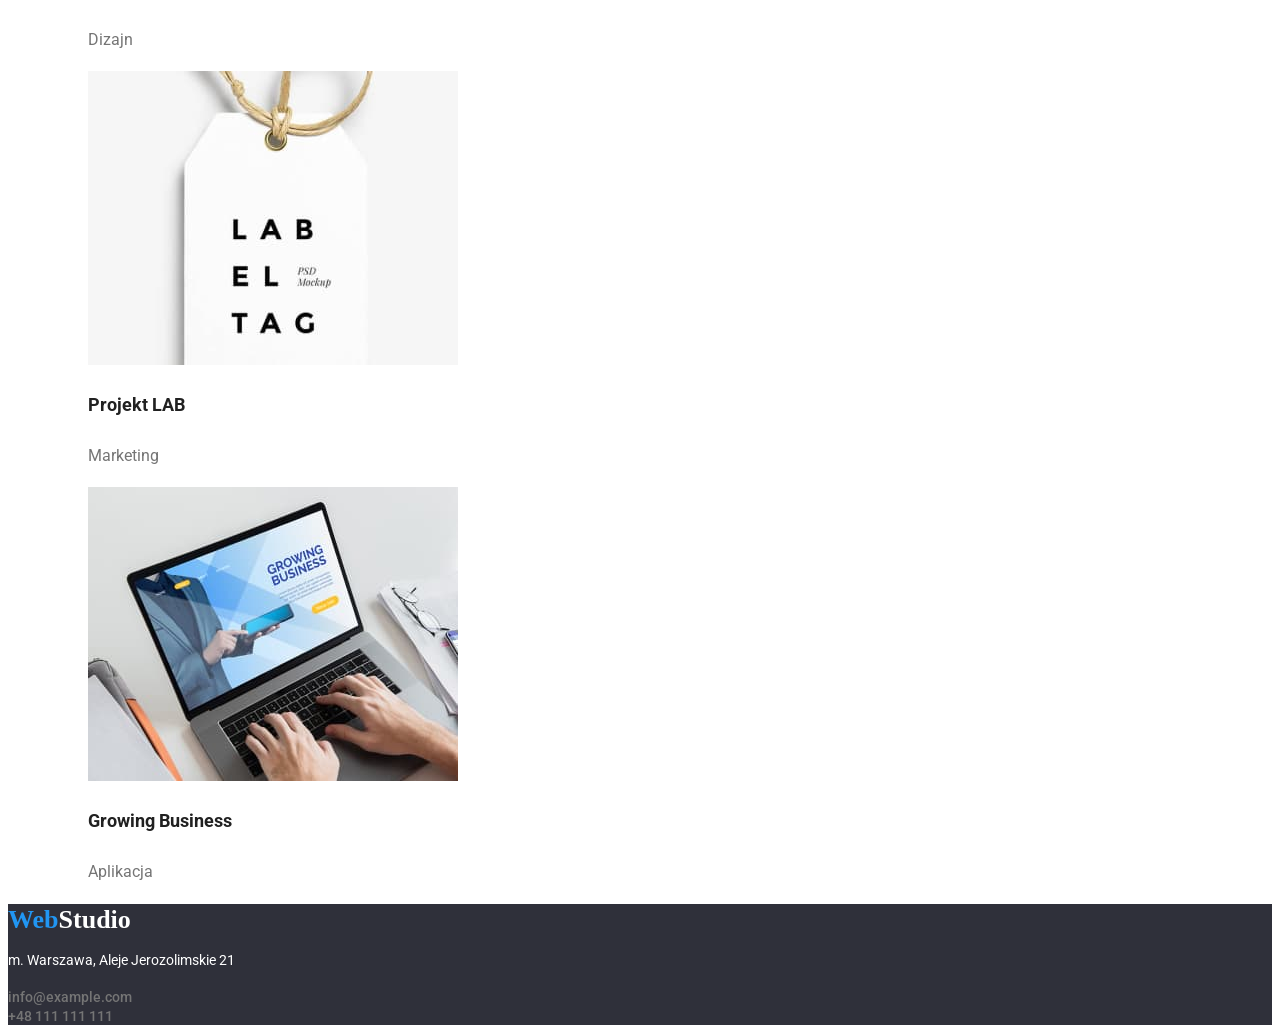
==== commit 4e7fa15d: "portfolio" ====
--- a/portfolio.html
+++ b/portfolio.html
@@ -69,7 +69,12 @@
           <li>
             <article>
               <figure>
-                <img src="images/img1-2.jpg" alt="" width="370" height="294" />
+                <img
+                  src="images/img1-2.jpg"
+                  alt="Laptop with website on the screen"
+                  width="370"
+                  height="294"
+                />
                 <figcaption>
                   <p class="portfolio-item-title">Technocrack</p>
                   <p class="portfolio-item-description">Strona internetowa</p>
@@ -80,7 +85,12 @@
           <li>
             <article>
               <figure>
-                <img src="images/img2-2.jpg" alt="" width="370" height="294" />
+                <img
+                  src="images/img2-2.jpg"
+                  alt="Two people playing basketball"
+                  width="370"
+                  height="294"
+                />
                 <figcaption>
                   <p class="portfolio-item-title">
                     Grafika New Orlean vs Golden Star
@@ -93,7 +103,12 @@
           <li>
             <article>
               <figure>
-                <img src="images/img3-2.jpg" alt="" width="370" height="294" />
+                <img
+                  src="images/img3-2.jpg"
+                  alt="Company logo seafood"
+                  width="370"
+                  height="294"
+                />
                 <figcaption>
                   <p class="portfolio-item-title">Restauracja Seafood</p>
                   <p class="portfolio-item-description">Aplikacja</p>
@@ -106,7 +121,7 @@
               <figure>
                 <img
                   src="images/img4-2.jpg"
-                  alt="computer"
+                  alt="Headphones"
                   width="370"
                   height="294"
                 />
@@ -120,7 +135,12 @@
           <li>
             <article>
               <figure>
-                <img src="images/img5-2.jpg" alt="" width="370" height="294" />
+                <img
+                  src="images/img5-2.jpg"
+                  alt="Two boxes"
+                  width="370"
+                  height="294"
+                />
                 <figcaption>
                   <p class="portfolio-item-title">Projekt Boxes</p>
                   <p class="portfolio-item-description">Aplikacja</p>
@@ -131,7 +151,12 @@
           <li>
             <article>
               <figure>
-                <img src="images/img6-2.jpg" alt="" width="370" height="294" />
+                <img
+                  src="images/img6-2.jpg"
+                  alt="Desktop computer with website on the screen"
+                  width="370"
+                  height="294"
+                />
                 <figcaption>
                   <p class="portfolio-item-title">Inspiration has no Borders</p>
                   <p class="portfolio-item-description">Strona internetowa</p>
@@ -142,7 +167,12 @@
           <li>
             <article>
               <figure>
-                <img src="images/img7-2.jpg" alt="" width="370" height="294" />
+                <img
+                  src="images/img7-2.jpg"
+                  alt="Magazine"
+                  width="370"
+                  height="294"
+                />
                 <figcaption>
                   <p class="portfolio-item-title">Magazyn Limited Edition</p>
                   <p class="portfolio-item-description">Dizajn</p>
@@ -153,7 +183,12 @@
           <li>
             <article>
               <figure>
-                <img src="images/img8-2.jpg" alt="" width="370" height="294" />
+                <img
+                  src="images/img8-2.jpg"
+                  alt="Label"
+                  width="370"
+                  height="294"
+                />
                 <figcaption>
                   <p class="portfolio-item-title">Projekt LAB</p>
                   <p class="portfolio-item-description">Marketing</p>
@@ -164,7 +199,12 @@
           <li>
             <article>
               <figure>
-                <img src="images/img9-2.jpg" alt="" width="370" height="294" />
+                <img
+                  src="images/img9-2.jpg"
+                  alt="Person typing on computer"
+                  width="370"
+                  height="294"
+                />
                 <figcaption>
                   <p class="portfolio-item-title">Growing Business</p>
                   <p class="portfolio-item-description">Aplikacja</p>
--- a/css/styles.css
+++ b/css/styles.css
@@ -9,7 +9,7 @@
 .menu-links-item {
   font-weight: 500;
   font-size: 14px;
-  line-height: 16px;
+  line-height: 1.1;
   color: #212121;
   text-decoration: none;
   font-style: normal;
@@ -25,7 +25,7 @@
 .contact-links-item {
   font-weight: 500;
   font-size: 14px;
-  line-height: 16px;
+  line-height: 1.1;
   color: #757575;
   text-decoration: none;
   font-style: normal;
@@ -41,7 +41,7 @@
 .portfolio-button-item {
   font-weight: 500;
   font-size: 16px;
-  line-height: 26px;
+  line-height: 1.6;
   background: #f5f4fa;
 }
 .portfolio-button-item:hover,
@@ -55,7 +55,7 @@
   font-style: normal;
   font-weight: 700;
   font-size: 26px;
-  line-height: 31px;
+  line-height: 1.2;
   text-decoration: none;
   color: inherit;
 }
@@ -67,7 +67,7 @@
   font-style: normal;
   font-weight: 700;
   font-size: 26px;
-  line-height: 31px;
+  line-height: 1.2;
   text-decoration: none;
   color: #ffffff;
 }
@@ -81,14 +81,14 @@
 .hero-header {
   font-weight: 900;
   font-size: 44px;
-  line-height: 60px;
+  line-height: 1.4;
   color: #ffffff;
 }
 .hero-button {
   background: #2196f3;
   font-weight: 700;
   font-size: 16px;
-  line-height: 30px;
+  line-height: 1.9;
   color: #ffffff;
 }
 .footer {
@@ -97,7 +97,7 @@
 .footer-address {
   font-weight: 400;
   font-size: 14px;
-  line-height: 24px;
+  line-height: 1.7;
   color: #ffffff;
   font-style: normal;
 }
@@ -111,7 +111,7 @@
   font-style: normal;
   font-weight: 700;
   font-size: 36px;
-  line-height: 42px;
+  line-height: 1.2;
 }
 .team-card {
   background: #ffffff;
@@ -119,13 +119,13 @@
 .team-names {
   font-weight: 500;
   font-size: 16px;
-  line-height: 19px;
+  line-height: 1.2;
 }
 .team-jobs {
   font-style: normal;
   font-weight: 400;
   font-size: 16px;
-  line-height: 19px;
+  line-height: 1.2;
   color: #757575;
 }
 .advantages {
@@ -134,12 +134,12 @@
 .advantages-header {
   font-weight: 700;
   font-size: 14px;
-  line-height: 16px;
+  line-height: 1.1;
 }
 .advantages-description {
   font-weight: 400;
   font-size: 14px;
-  line-height: 24px;
+  line-height: 1.7;
   color: #757575;
 }
 .experience {
@@ -148,7 +148,7 @@
 .experience-header {
   font-weight: 700;
   font-size: 36px;
-  line-height: 42px;
+  line-height: 1.2;
 }
 .portfolio-item {
   list-style-type: none;
@@ -156,11 +156,11 @@
 .portfolio-item-title {
   font-weight: 700;
   font-size: 18px;
-  line-height: 36px;
+  line-height: 2;
 }
 .portfolio-item-description {
   font-weight: 400;
   font-size: 16px;
-  line-height: 30px;
+  line-height: 1.9;
   color: #757575;
 }
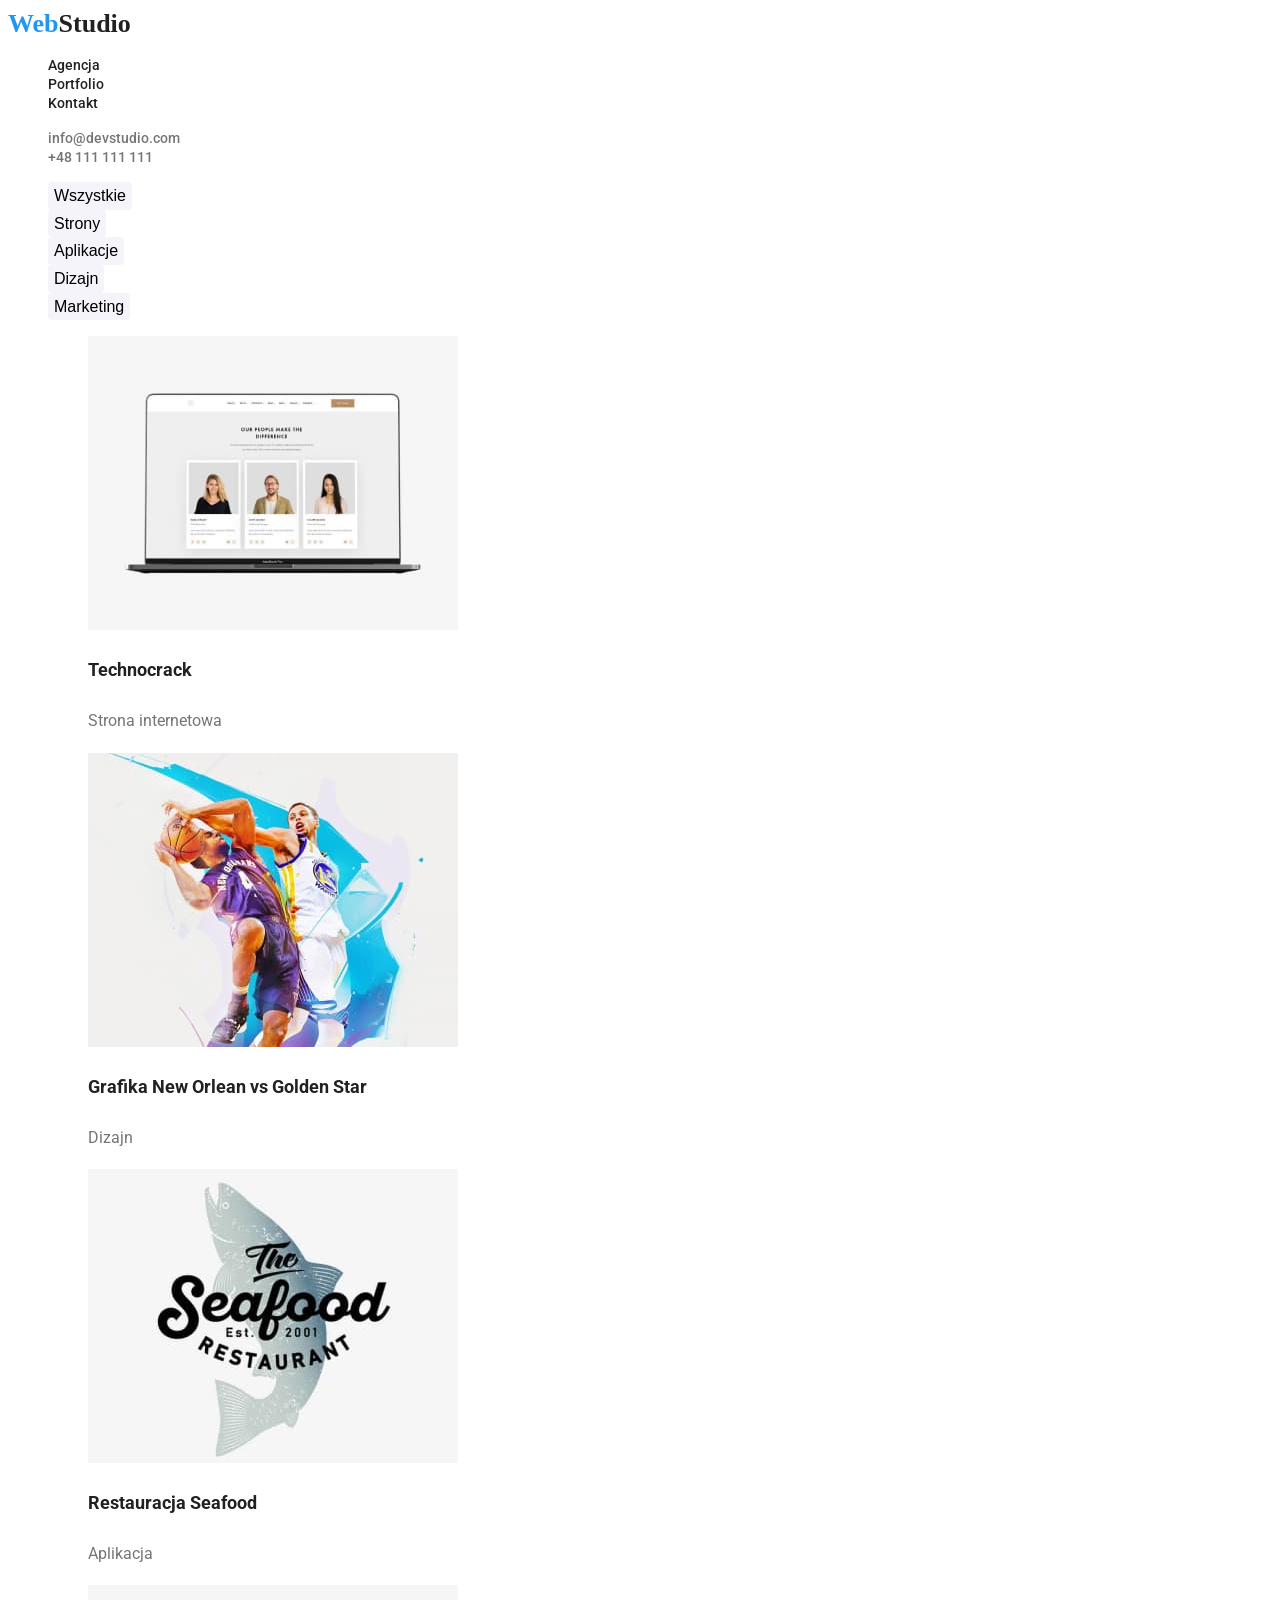
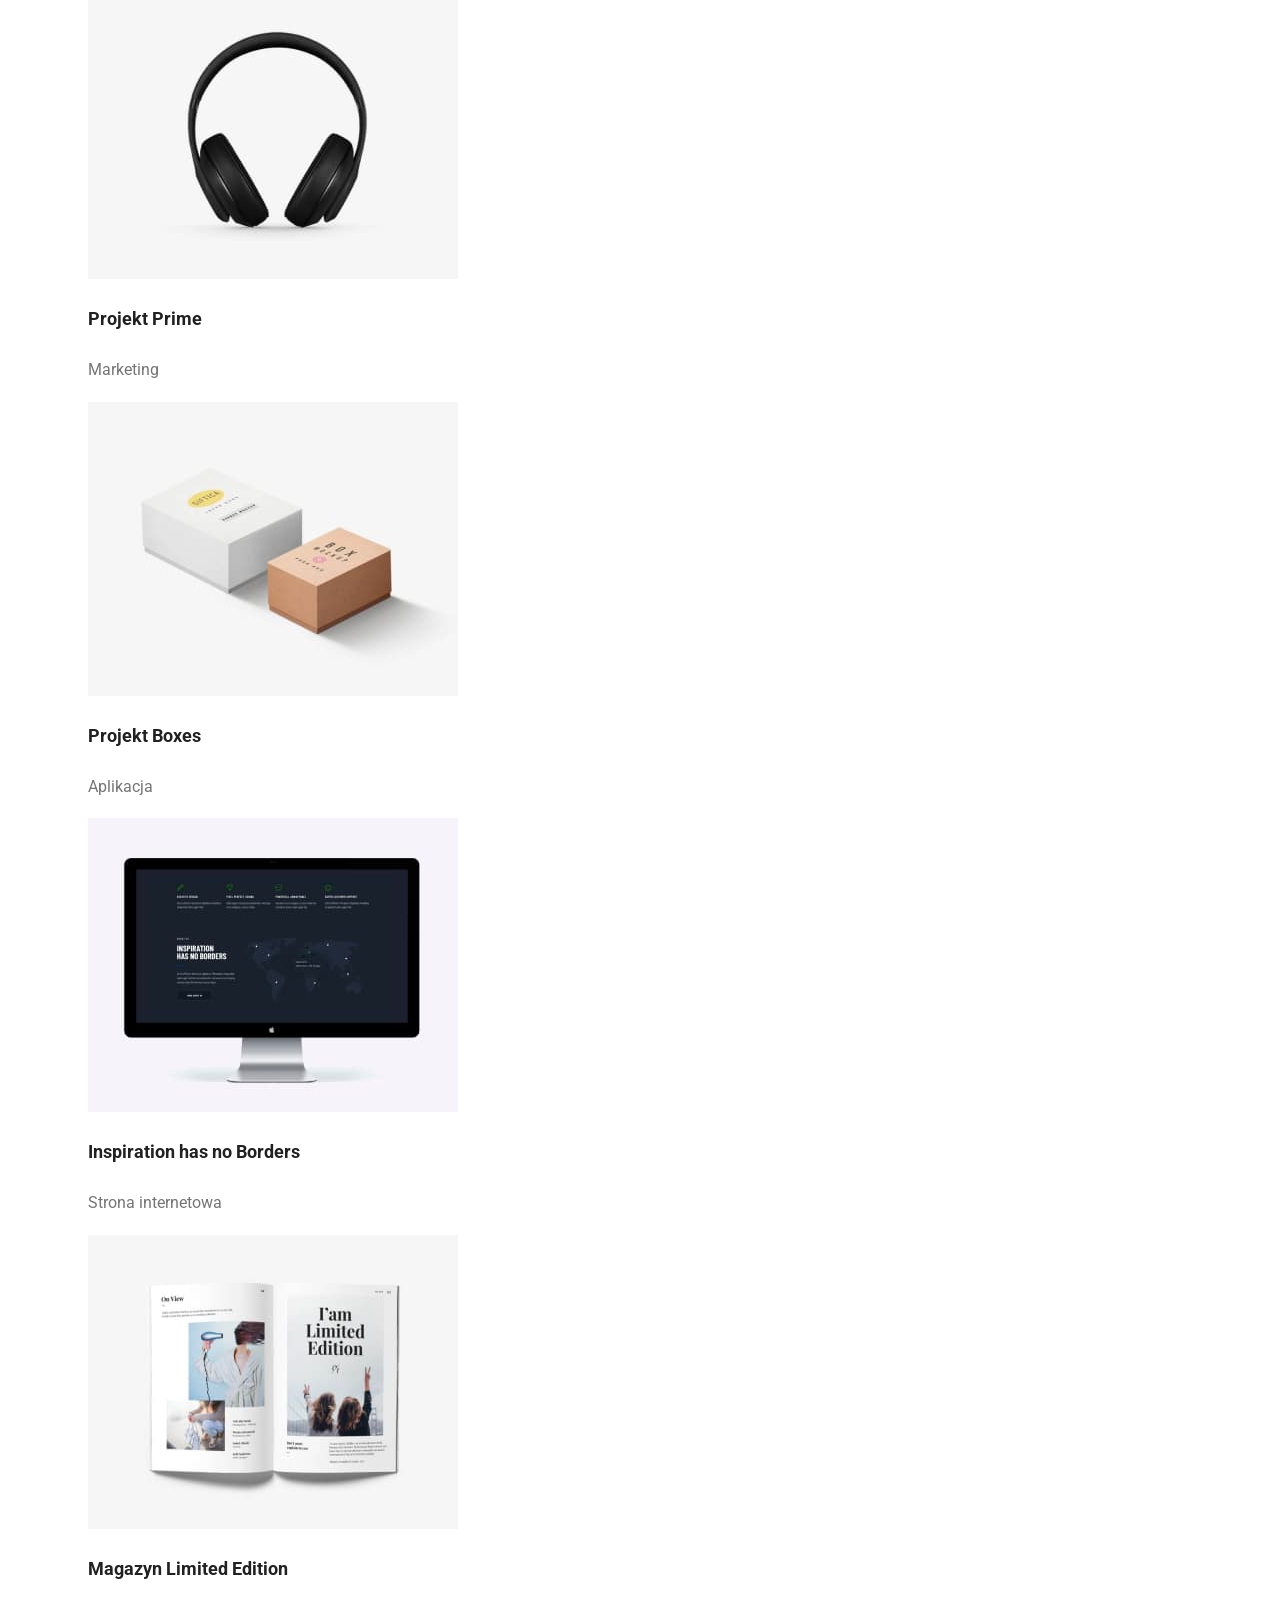
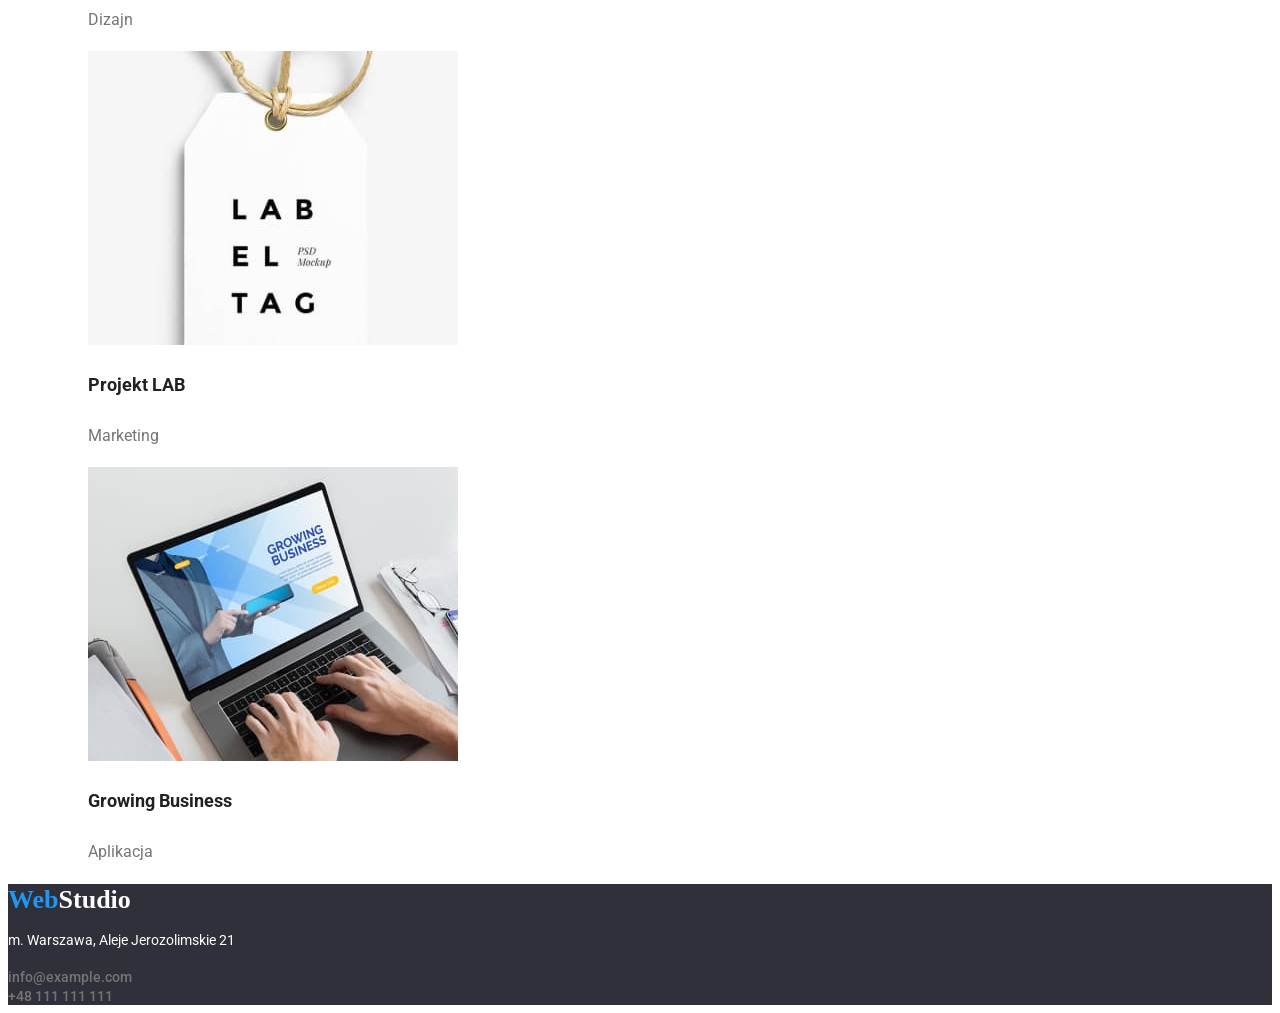
==== commit f5501463: "homework update" ====
--- a/portfolio.html
+++ b/portfolio.html
@@ -20,7 +20,7 @@
       >
       <nav>
         <ul class="menu-links">
-          <li><a class="menu-links-item" href="#">Agencja</a></li>
+          <li><a class="menu-links-item" href="./index.html">Agencja</a></li>
           <li><a class="menu-links-item" href="#">Portfolio</a></li>
           <li><a class="menu-links-item" href="#">Kontakt</a></li>
         </ul>
@@ -216,7 +216,7 @@
       </section>
     </main>
     <footer class="footer">
-      <a class="footer-button" href="#">
+      <a class="footer-button" href="./index.html">
         <span class="web-button">Web</span><span>Studio</span>
       </a>
       <address>
--- a/css/styles.css
+++ b/css/styles.css
@@ -43,6 +43,8 @@
   font-size: 16px;
   line-height: 1.6;
   background: #f5f4fa;
+  border-radius: 4px;
+  border: none;
 }
 .portfolio-button-item:hover,
 .portfolio-button-item:focus {
@@ -59,7 +61,8 @@
   text-decoration: none;
   color: inherit;
 }
-.menu-button:hover {
+.menu-button:hover,
+.menu-button:focus {
   cursor: pointer;
 }
 .footer-button {
@@ -90,6 +93,13 @@
   font-size: 16px;
   line-height: 1.9;
   color: #ffffff;
+  stroke: solid;
+  border-radius: 4px;
+  border: none;
+}
+.hero-button:hover,
+.hero-button:focus {
+  cursor: pointer;
 }
 .footer {
   background: #2f303a;
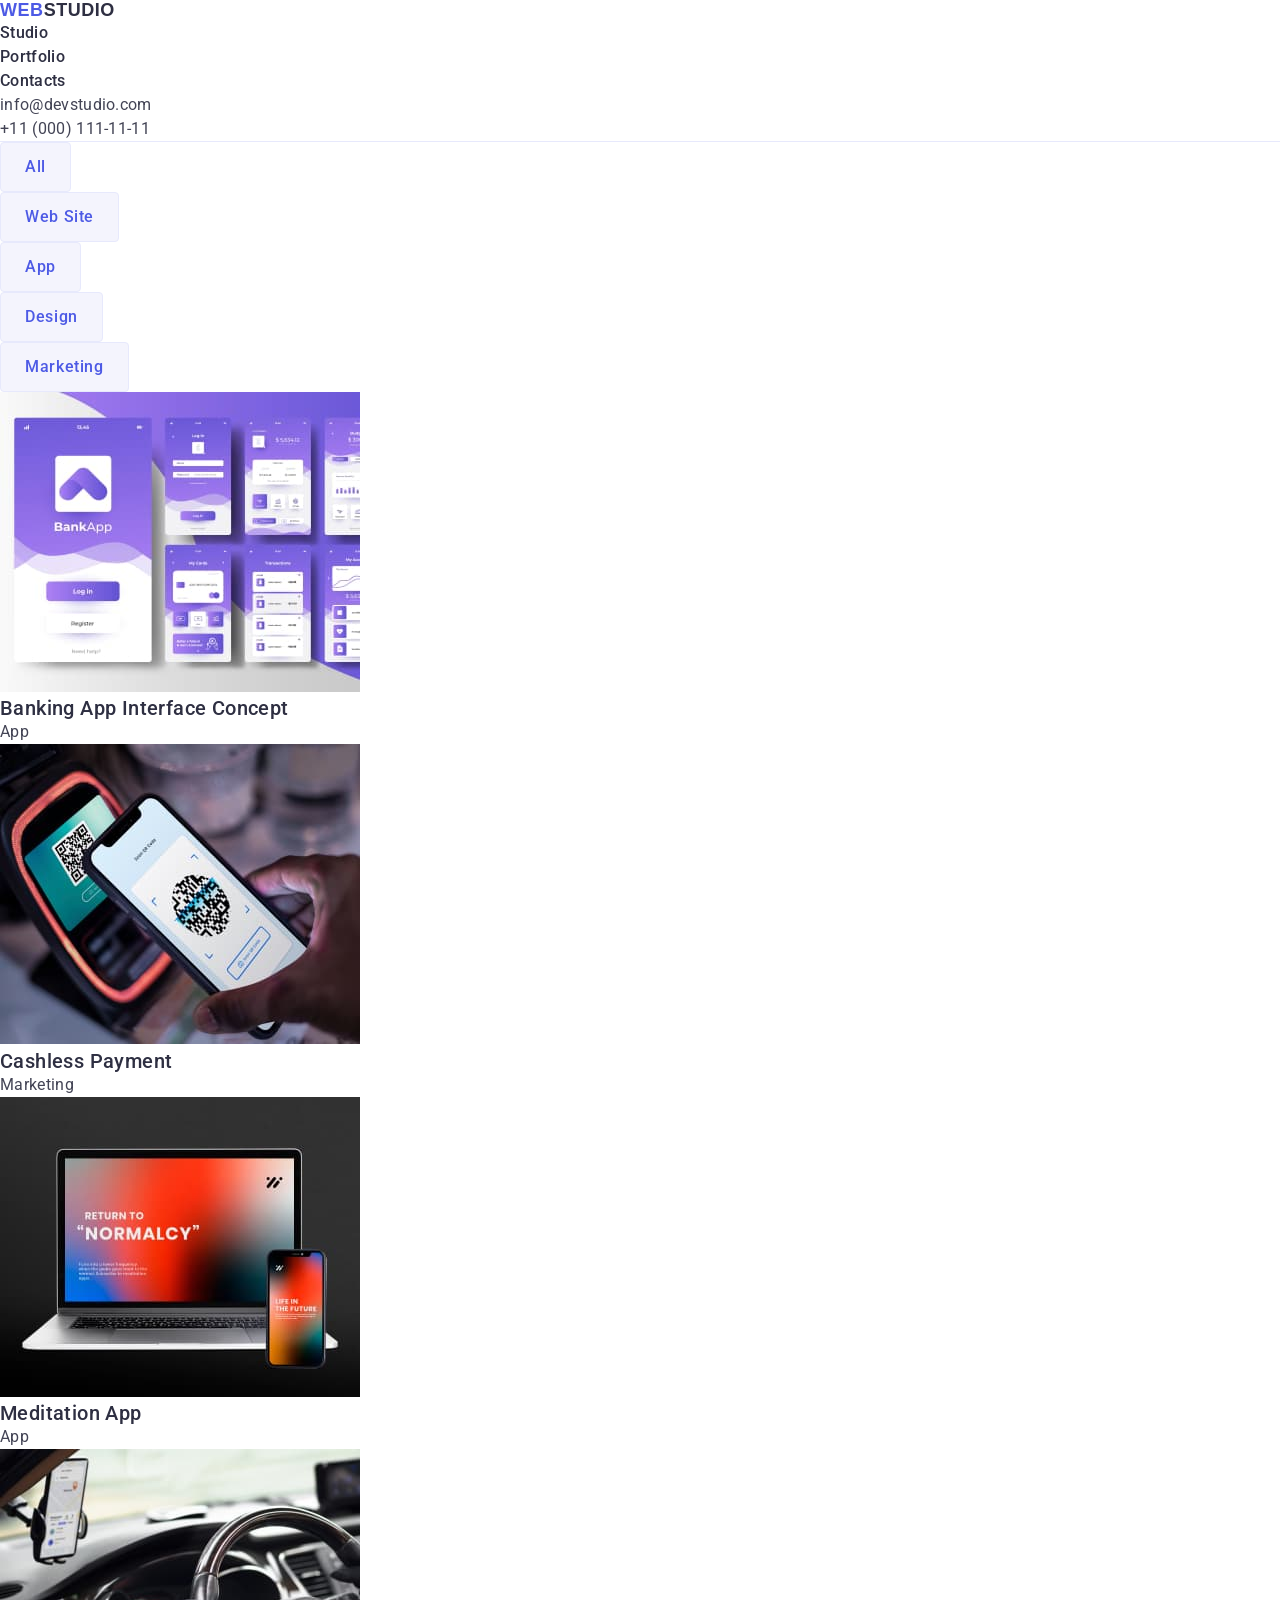
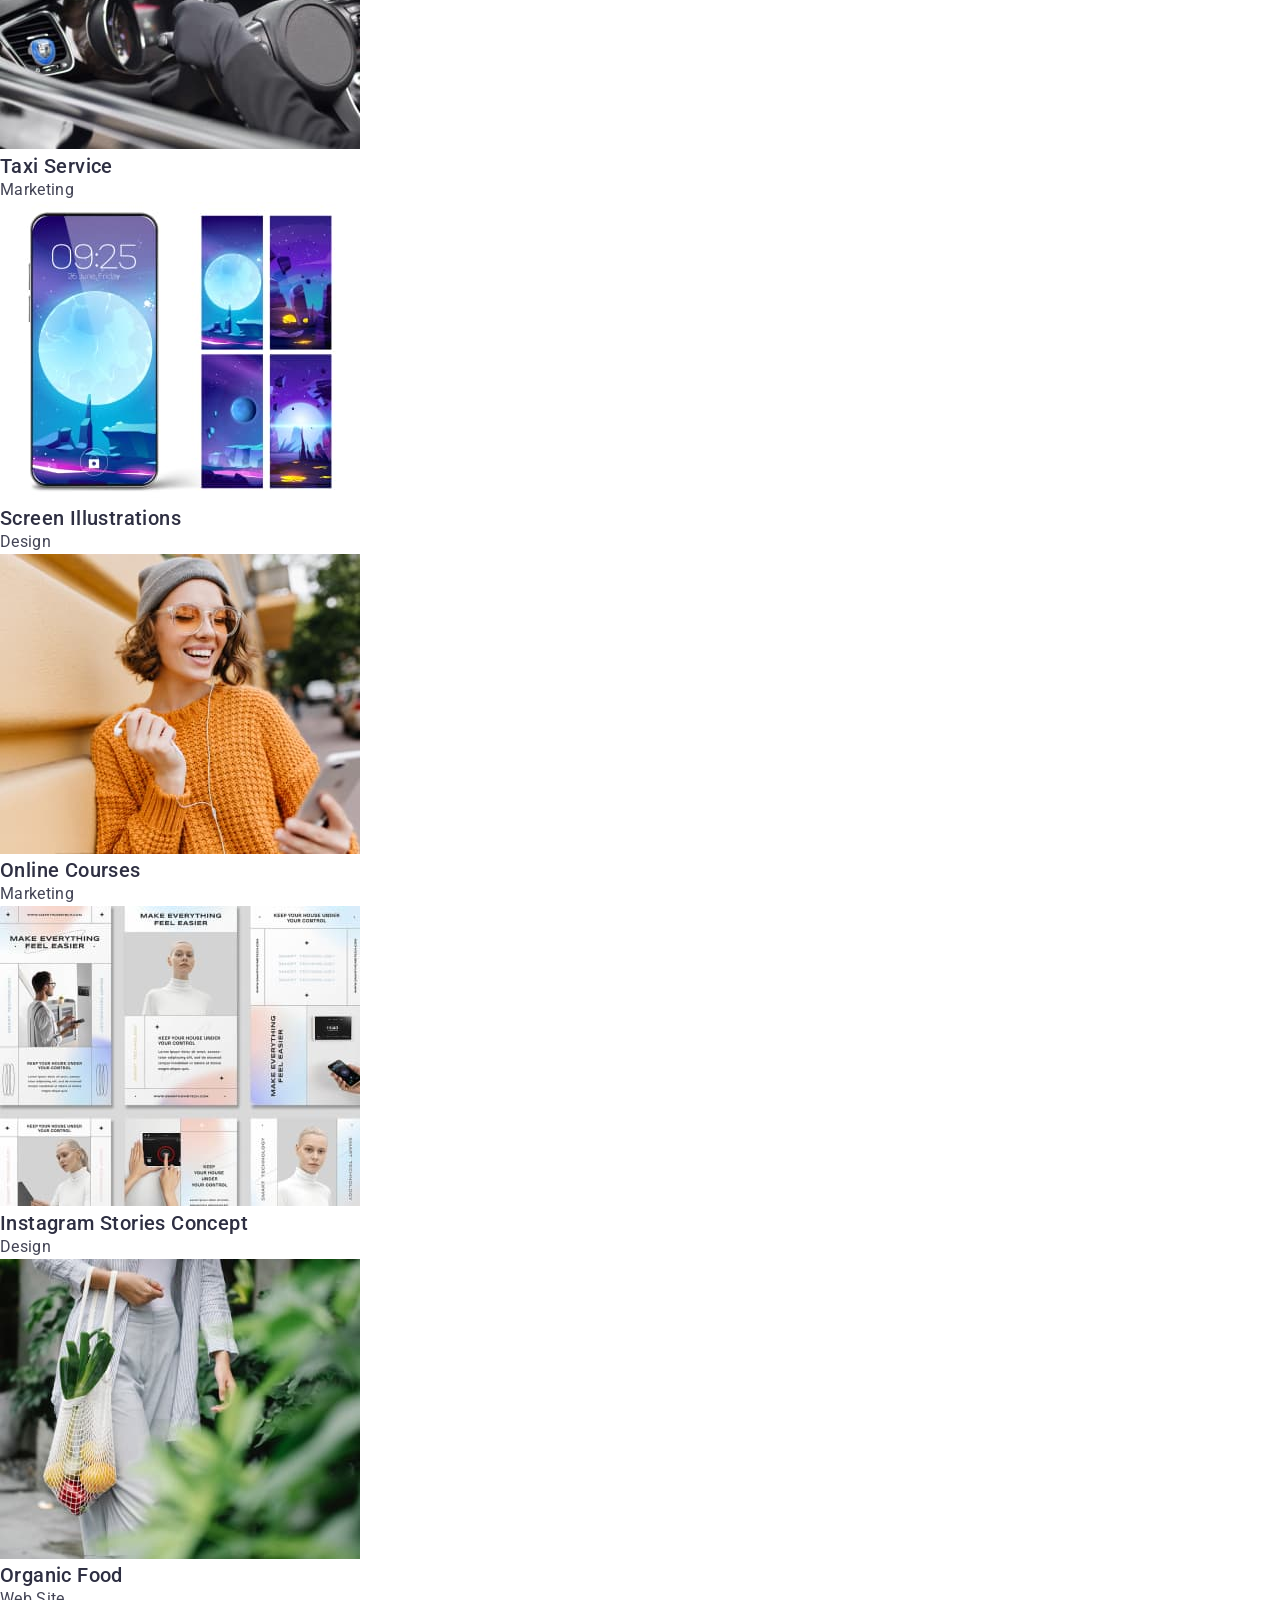
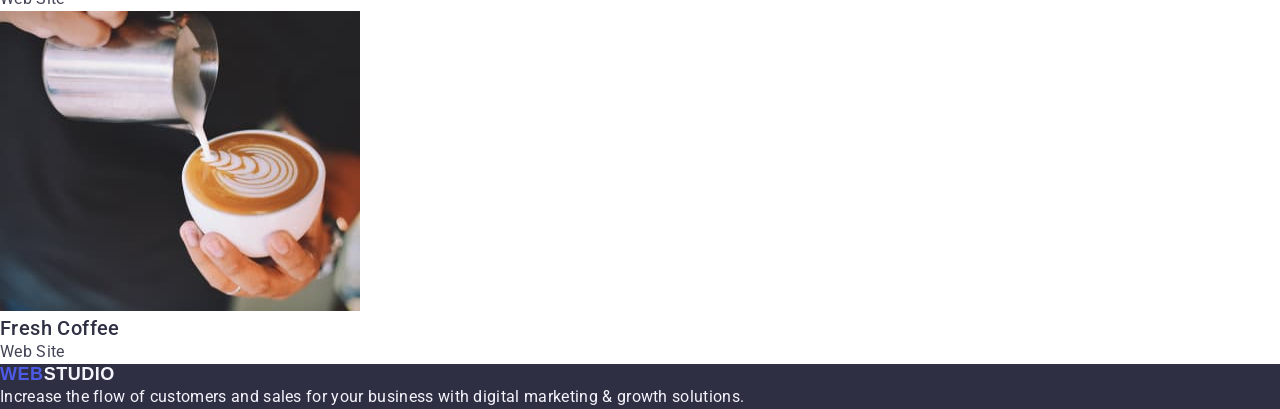
==== commit 1e8cd672: "hw2 done" ====
--- a/portfolio.html
+++ b/portfolio.html
@@ -2,233 +2,165 @@
 <html lang="en">
   <head>
     <meta charset="UTF-8" />
-    <meta http-equiv="X-UA-Compatible" content="IE=edge" />
     <meta name="viewport" content="width=device-width, initial-scale=1.0" />
-    <title>hw2 - Portfolio</title>
+    <title>Portfolio</title>
+    <link rel="stylesheet" href="./css/normalize.css" />
+    <link rel="stylesheet" href="./css/styles.css" />
     <link rel="preconnect" href="https://fonts.googleapis.com" />
     <link rel="preconnect" href="https://fonts.gstatic.com" crossorigin />
     <link
       href="https://fonts.googleapis.com/css2?family=Raleway:wght@700&family=Roboto:wght@400;500;700;900&display=swap"
       rel="stylesheet"
     />
-    <link rel="stylesheet" href="./css/styles.css" />
   </head>
   <body>
-    <header>
-      <a class="menu-button" href="./index.html">
-        <span class="web-button">Web</span><span>Studio</span></a
+    <header class="page-header">
+      <a class="logo" href="./index.html"
+        >WEB<span class="logo--header-color">STUDIO</span></a
       >
-      <nav>
-        <ul class="menu-links">
-          <li><a class="menu-links-item" href="./index.html">Agencja</a></li>
-          <li><a class="menu-links-item" href="#">Portfolio</a></li>
-          <li><a class="menu-links-item" href="#">Kontakt</a></li>
+      <nav class="nav">
+        <ul class="list">
+          <li class="nav__item">
+            <a class="nav__link" href="./index.html">Studio</a>
+          </li>
+          <li class="nav__item">
+            <a class="nav__link" href="./portfolio.html">Portfolio</a>
+          </li>
+          <li class="nav__item"><a class="nav__link" href="#">Contacts</a></li>
         </ul>
       </nav>
-      <ul class="contact-links">
-        <li>
-          <a class="contact-links-item" href="mailto:info@devstudio.com"
+      <ul class="contact list">
+        <li class="contact__item">
+          <a class="contact__link" href="mailto:info@devstudio.com"
             >info@devstudio.com</a
           >
         </li>
-        <li>
-          <a class="contact-links-item" href="tel:+48111111111"
-            >+48 111 111 111</a
+        <li class="contact__item">
+          <a class="contact__link" href="tel:+110001111111"
+            >+11 (000) 111-11-11</a
           >
         </li>
       </ul>
     </header>
     <main>
-      <section>
-        <ul class="portfolio-button">
-          <li>
-            <button class="portfolio-button-item" type="button">
-              Wszystkie
-            </button>
-          </li>
-          <li>
-            <button class="portfolio-button-item" type="button">Strony</button>
-          </li>
-          <li>
-            <button class="portfolio-button-item" type="button">
-              Aplikacje
-            </button>
-          </li>
-          <li>
-            <button class="portfolio-button-item" type="button">Dizajn</button>
-          </li>
-          <li>
-            <button class="portfolio-button-item" type="button">
-              Marketing
-            </button>
-          </li>
-        </ul>
-      </section>
-      <section>
-        <ul class="portfolio-item">
-          <li>
-            <article>
-              <figure>
-                <img
-                  src="images/img1-2.jpg"
-                  alt="Laptop with website on the screen"
-                  width="370"
-                  height="294"
-                />
-                <figcaption>
-                  <p class="portfolio-item-title">Technocrack</p>
-                  <p class="portfolio-item-description">Strona internetowa</p>
-                </figcaption>
-              </figure>
-            </article>
-          </li>
-          <li>
-            <article>
-              <figure>
-                <img
-                  src="images/img2-2.jpg"
-                  alt="Two people playing basketball"
-                  width="370"
-                  height="294"
-                />
-                <figcaption>
-                  <p class="portfolio-item-title">
-                    Grafika New Orlean vs Golden Star
-                  </p>
-                  <p class="portfolio-item-description">Dizajn</p>
-                </figcaption>
-              </figure>
-            </article>
-          </li>
-          <li>
-            <article>
-              <figure>
-                <img
-                  src="images/img3-2.jpg"
-                  alt="Company logo seafood"
-                  width="370"
-                  height="294"
-                />
-                <figcaption>
-                  <p class="portfolio-item-title">Restauracja Seafood</p>
-                  <p class="portfolio-item-description">Aplikacja</p>
-                </figcaption>
-              </figure>
-            </article>
-          </li>
-          <li>
-            <article>
-              <figure>
-                <img
-                  src="images/img4-2.jpg"
-                  alt="Headphones"
-                  width="370"
-                  height="294"
-                />
-                <figcaption>
-                  <p class="portfolio-item-title">Projekt Prime</p>
-                  <p class="portfolio-item-description">Marketing</p>
-                </figcaption>
-              </figure>
-            </article>
-          </li>
-          <li>
-            <article>
-              <figure>
-                <img
-                  src="images/img5-2.jpg"
-                  alt="Two boxes"
-                  width="370"
-                  height="294"
-                />
-                <figcaption>
-                  <p class="portfolio-item-title">Projekt Boxes</p>
-                  <p class="portfolio-item-description">Aplikacja</p>
-                </figcaption>
-              </figure>
-            </article>
-          </li>
-          <li>
-            <article>
-              <figure>
-                <img
-                  src="images/img6-2.jpg"
-                  alt="Desktop computer with website on the screen"
-                  width="370"
-                  height="294"
-                />
-                <figcaption>
-                  <p class="portfolio-item-title">Inspiration has no Borders</p>
-                  <p class="portfolio-item-description">Strona internetowa</p>
-                </figcaption>
-              </figure>
-            </article>
-          </li>
-          <li>
-            <article>
-              <figure>
-                <img
-                  src="images/img7-2.jpg"
-                  alt="Magazine"
-                  width="370"
-                  height="294"
-                />
-                <figcaption>
-                  <p class="portfolio-item-title">Magazyn Limited Edition</p>
-                  <p class="portfolio-item-description">Dizajn</p>
-                </figcaption>
-              </figure>
-            </article>
-          </li>
-          <li>
-            <article>
-              <figure>
-                <img
-                  src="images/img8-2.jpg"
-                  alt="Label"
-                  width="370"
-                  height="294"
-                />
-                <figcaption>
-                  <p class="portfolio-item-title">Projekt LAB</p>
-                  <p class="portfolio-item-description">Marketing</p>
-                </figcaption>
-              </figure>
-            </article>
-          </li>
-          <li>
-            <article>
-              <figure>
-                <img
-                  src="images/img9-2.jpg"
-                  alt="Person typing on computer"
-                  width="370"
-                  height="294"
-                />
-                <figcaption>
-                  <p class="portfolio-item-title">Growing Business</p>
-                  <p class="portfolio-item-description">Aplikacja</p>
-                </figcaption>
-              </figure>
-            </article>
-          </li>
-        </ul>
-      </section>
+      <ul class="filters list">
+        <li class="filters__item">
+          <button type="button" class="filters__btn">All</button>
+        </li>
+        <li class="filters__item">
+          <button type="button" class="filters__btn">Web Site</button>
+        </li>
+        <li class="filters__item">
+          <button type="button" class="filters__btn">App</button>
+        </li>
+        <li class="filters__item">
+          <button type="button" class="filters__btn">Design</button>
+        </li>
+        <li class="filters__item">
+          <button type="button" class="filters__btn">Marketing</button>
+        </li>
+      </ul>
+      <ul class="project-cards list">
+        <li class="project-cards__item">
+          <img
+            src="./images/Portfolio/img1.jpg"
+            alt="banking app interfaces"
+            width="360"
+            height="300"
+          />
+          <h3 class="project-cards__name">Banking App Interface Concept</h3>
+          <p class="project-cards__text">App</p>
+        </li>
+        <li>
+          <img
+            src="./images/Portfolio/img2.jpg"
+            alt="hand putting the phone to the payment terminal"
+            width="360"
+            height="300"
+          />
+          <h3 class="project-cards__name">Cashless Payment</h3>
+          <p class="project-cards__text">Marketing</p>
+        </li>
+        <li>
+          <img
+            src="./images/Portfolio/img3.jpg"
+            alt="laptop and phone with meditation app on screens"
+            width="360"
+            height="300"
+          />
+          <h3 class="project-cards__name">Meditation App</h3>
+          <p class="project-cards__text">App</p>
+        </li>
+        <li>
+          <img
+            src="./images/Portfolio/img4.jpg"
+            alt="person in black gloves driving a car"
+            width="360"
+            height="300"
+          />
+          <h3 class="project-cards__name">Taxi Service</h3>
+          <p class="project-cards__text">Marketing</p>
+        </li>
+        <li>
+          <img
+            src="./images/Portfolio/img5.jpg"
+            alt="lock screen illustrations on smartphone"
+            width="360"
+            height="300"
+          />
+          <h3 class="project-cards__name">Screen Illustrations</h3>
+          <p class="project-cards__text">Design</p>
+        </li>
+        <li>
+          <img
+            src="./images/Portfolio/img6.jpg"
+            alt="smiling woman listening to music on earphones"
+            width="360"
+            height="300"
+          />
+          <h3 class="project-cards__name">Online Courses</h3>
+          <p class="project-cards__text">Marketing</p>
+        </li>
+        <li>
+          <img
+            src="./images/Portfolio/img7.jpg"
+            alt="Instagram Stories Concept"
+            width="360"
+            height="300"
+          />
+          <h3 class="project-cards__name">Instagram Stories Concept</h3>
+          <p class="project-cards__text">Design</p>
+        </li>
+        <li>
+          <img
+            src="./images/Portfolio/img8.jpg"
+            alt="woman carrying a bag of vegetables"
+            width="360"
+            height="300"
+          />
+          <h3 class="project-cards__name">Organic Food</h3>
+          <p class="project-cards__text">Web Site</p>
+        </li>
+        <li>
+          <img
+            src="./images/Portfolio/img9.jpg"
+            alt="barista making a pattern on coffee"
+            width="360"
+            height="300"
+          />
+          <h3 class="project-cards__name">Fresh Coffee</h3>
+          <p class="project-cards__text">Web Site</p>
+        </li>
+      </ul>
     </main>
-    <footer class="footer">
-      <a class="footer-button" href="./index.html">
-        <span class="web-button">Web</span><span>Studio</span>
-      </a>
-      <address>
-        <p class="footer-address">m. Warszawa, Aleje Jerozolimskie 21 <br /></p>
-        <a class="contact-links-item" href="mailto:info@example.com"
-          >info@example.com</a
-        >
-        <br />
-        <a class="contact-links-item" href="tel:+48111111111"
-          >+48 111 111 111</a
-        >
-      </address>
+    <footer class="page-footer">
+      <a class="logo" href="./index.html"
+        >WEB<span class="logo--footer-color">STUDIO</span></a
+      >
+      <p class="page-footer__text">
+        Increase the flow of customers and sales for your business with digital
+        marketing & growth solutions.
+      </p>
     </footer>
   </body>
 </html>
--- a/css/styles.css
+++ b/css/styles.css
@@ -1,176 +1,220 @@
+/* UTILS */
+:root {
+  --primary-brand: #4d5ae5;
+  --pressed-state: #404bbf;
+  --dark: #2e2f42;
+  --success: #31d0aa;
+  --text: #434455;
+  --subtle-text: #8e8f99;
+  --accent: #e7e9fc;
+  --light: #f4f4fd;
+  --modal-overlay: #2e2f4266;
+  --hero-background: #2e2f42b2;
+  --white-background: #ffffff;
+  --modal-background: #fcfcfc;
+  --main-font: "Roboto", sans-serif;
+  --secondary-font: "Raleway", sans-serif;
+}
+
+.visually-hidden {
+  position: absolute;
+  width: 1px;
+  height: 1px;
+  margin: -1px;
+  border: 0;
+  padding: 0;
+  white-space: nowrap;
+  clip-path: inset(100%);
+  clip: rect(0 0 0 0);
+  overflow: hidden;
+}
 body {
-  background: #ffffff;
-  color: #212121;
-  font-family: "Roboto", sans-serif;
-}
-.menu-links {
-  list-style-type: none;
-}
-.menu-links-item {
-  font-weight: 500;
-  font-size: 14px;
-  line-height: 1.1;
-  color: #212121;
+  font-family: var(--main-font);
+  color: var(--text);
+  background: var(--white-background);
+}
+h1,
+h2,
+h3,
+p,
+a {
+  margin: 0px;
+}
+.list {
+  list-style: none;
+  padding: 0;
+  margin: 0;
+}
+
+/* LOGO */
+.logo {
+  color: var(--primary-brand);
+  font-family: var(--secondary-font);
+  font-size: 18px;
+  font-weight: 800;
+  line-height: 1.17;
+  letter-spacing: 0.03em;
   text-decoration: none;
-  font-style: normal;
-}
-.menu-links-item:hover,
-.menu-links-item:focus {
-  color: #2196f3;
+}
+.logo--header-color {
+  color: var(--dark);
+}
+.logo--footer-color {
+  color: var(--light);
+}
+/* HEADER */
+.page-header {
+  border-bottom: 1px solid var(--accent);
+}
+.nav__link {
+  color: var(--dark);
+  font-size: 16px;
+  font-weight: 500;
+  line-height: 1.5;
+  letter-spacing: 0.02em;
+  text-decoration: none;
+}
+.nav__link:hover,
+.nav__link:focus {
+  color: var(--primary-brand);
+}
+.contact__link {
+  color: var(--text);
+  font-size: 16px;
+  font-weight: 400;
+  line-height: 1.5;
+  letter-spacing: 0.02em;
+  text-decoration: none;
+}
+.contact__link:hover,
+.contact__link:focus {
+  color: var(--primary-brand);
+}
+
+/* HERO */
+.hero {
+  background: var(--dark);
+}
+.hero__heading {
+  color: var(--white-background);
+  text-align: center;
+  font-size: 56px;
+  font-weight: 700;
+  line-height: 1.07;
+  letter-spacing: 0.02em;
+}
+.hero__btn {
+  color: var(--white-background);
+  font-size: 16px;
+  font-weight: 500;
+  line-height: 1.5;
+  letter-spacing: 0.04em;
+  border-radius: 4px;
+  background: var(--primary-brand);
+  box-shadow: 0px 4px 4px 0px rgba(0, 0, 0, 0.15);
+  border: none;
+  padding: 16px 32px;
   cursor: pointer;
 }
-.contact-links {
-  list-style-type: none;
-}
-.contact-links-item {
-  font-weight: 500;
-  font-size: 14px;
-  line-height: 1.1;
-  color: #757575;
-  text-decoration: none;
-  font-style: normal;
-}
-.contact-links-item:hover,
-.contact-links-item:focus {
-  color: #2196f3;
+
+/* FEATURES */
+.features__heading {
+  color: var(--dark);
+  font-size: 20px;
+  font-weight: 500;
+  line-height: 1.2;
+  letter-spacing: 0.02em;
+}
+.features__description {
+  color: var(--text);
+  font-size: 16px;
+  font-weight: 400;
+  line-height: 1.5;
+  letter-spacing: 0.02em;
+}
+
+/* ABOUT */
+.about__heading {
+  color: var(--dark);
+  text-align: center;
+  font-size: 36px;
+  font-weight: 700;
+  line-height: 1.11;
+  letter-spacing: 0.02em;
+}
+
+/* TEAM */
+.team {
+  background: var(--light);
+}
+.team__heading {
+  color: var(--dark);
+  text-align: center;
+  font-size: 36px;
+  font-weight: 700;
+  line-height: 1.11;
+  letter-spacing: 0.02em;
+}
+.team__name {
+  color: var(--dark);
+  font-size: 20px;
+  font-weight: 500;
+  line-height: 1.2;
+  letter-spacing: 0.02em;
+}
+.team__job {
+  color: var(--text);
+  font-size: 16px;
+  font-weight: 400;
+  line-height: 1.5;
+  letter-spacing: 0.02em;
+}
+
+/* FOOTER */
+.page-footer {
+  background: var(--dark);
+}
+.page-footer__text {
+  color: var(--light);
+  font-size: 16px;
+  font-weight: 400;
+  line-height: 1.5;
+  letter-spacing: 0.02em;
+}
+
+/* PORTFOLIO */
+.filters__btn {
+  color: var(--primary-brand);
+  text-align: center;
+  font-size: 16px;
+  font-weight: 500;
+  line-height: 1.5;
+  letter-spacing: 0.04em;
+  border-radius: 4px;
+  border: 1px solid var(--accent);
+  background: var(--light);
+  padding: 12px 24px;
   cursor: pointer;
 }
-.portfolio-button {
-  list-style-type: none;
-}
-.portfolio-button-item {
-  font-weight: 500;
-  font-size: 16px;
-  line-height: 1.6;
-  background: #f5f4fa;
-  border-radius: 4px;
-  border: none;
-}
-.portfolio-button-item:hover,
-.portfolio-button-item:focus {
-  color: #ffffff;
-  background: #2196f3;
-  cursor: pointer;
-}
-.menu-button {
-  font-family: "Raleway";
-  font-style: normal;
-  font-weight: 700;
-  font-size: 26px;
+.filters__btn:hover,
+.filters__btn:focus {
+  color: var(--white-background);
+  background: var(--pressed-state);
+  box-shadow: 0px 2px 2px 0px rgba(0, 0, 0, 0.12),
+    0px 2px 1px 0px rgba(0, 0, 0, 0.08), 0px 3px 1px 0px rgba(0, 0, 0, 0.1);
+  border: 1px solid var(--pressed-state);
+}
+.project-cards__name {
+  color: var(--dark);
+  font-size: 20px;
+  font-weight: 500;
   line-height: 1.2;
-  text-decoration: none;
-  color: inherit;
-}
-.menu-button:hover,
-.menu-button:focus {
-  cursor: pointer;
-}
-.footer-button {
-  font-family: "Raleway";
-  font-style: normal;
-  font-weight: 700;
-  font-size: 26px;
-  line-height: 1.2;
-  text-decoration: none;
-  color: #ffffff;
-}
-.web-button {
-  color: #2196f3;
-}
-
-.hero {
-  background: #2f303a;
-}
-.hero-header {
-  font-weight: 900;
-  font-size: 44px;
-  line-height: 1.4;
-  color: #ffffff;
-}
-.hero-button {
-  background: #2196f3;
-  font-weight: 700;
-  font-size: 16px;
-  line-height: 1.9;
-  color: #ffffff;
-  stroke: solid;
-  border-radius: 4px;
-  border: none;
-}
-.hero-button:hover,
-.hero-button:focus {
-  cursor: pointer;
-}
-.footer {
-  background: #2f303a;
-}
-.footer-address {
-  font-weight: 400;
-  font-size: 14px;
-  line-height: 1.7;
-  color: #ffffff;
-  font-style: normal;
-}
-.team {
-  background: #f5f4fa;
-}
-.team-item {
-  list-style-type: none;
-}
-.team-header {
-  font-style: normal;
-  font-weight: 700;
-  font-size: 36px;
-  line-height: 1.2;
-}
-.team-card {
-  background: #ffffff;
-}
-.team-names {
-  font-weight: 500;
-  font-size: 16px;
-  line-height: 1.2;
-}
-.team-jobs {
-  font-style: normal;
-  font-weight: 400;
-  font-size: 16px;
-  line-height: 1.2;
-  color: #757575;
-}
-.advantages {
-  list-style-type: none;
-}
-.advantages-header {
-  font-weight: 700;
-  font-size: 14px;
-  line-height: 1.1;
-}
-.advantages-description {
-  font-weight: 400;
-  font-size: 14px;
-  line-height: 1.7;
-  color: #757575;
-}
-.experience {
-  list-style-type: none;
-}
-.experience-header {
-  font-weight: 700;
-  font-size: 36px;
-  line-height: 1.2;
-}
-.portfolio-item {
-  list-style-type: none;
-}
-.portfolio-item-title {
-  font-weight: 700;
-  font-size: 18px;
-  line-height: 2;
-}
-.portfolio-item-description {
-  font-weight: 400;
-  font-size: 16px;
-  line-height: 1.9;
-  color: #757575;
-}
+  letter-spacing: 0.02em;
+}
+.project-cards__text {
+  color: var(--text);
+  font-size: 16px;
+  font-weight: 400;
+  line-height: 1.5;
+  letter-spacing: 0.02em;
+}
